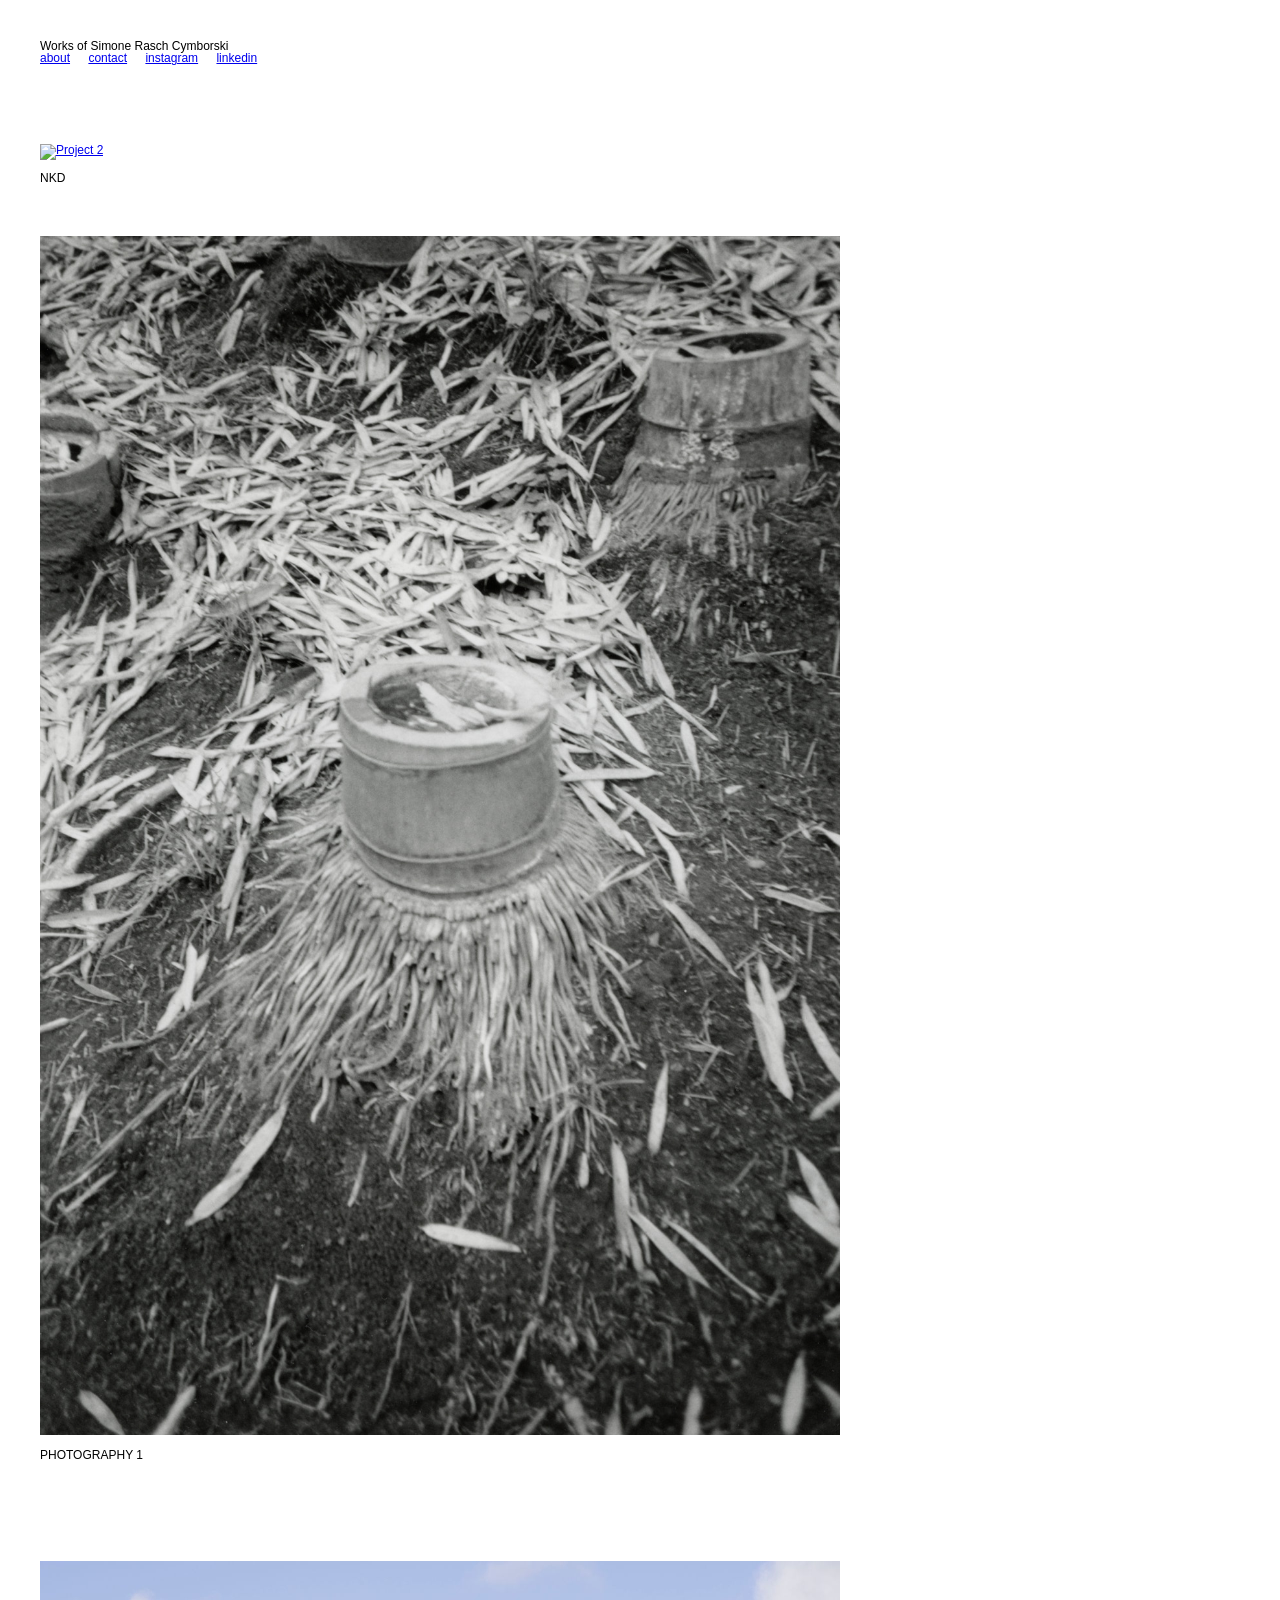
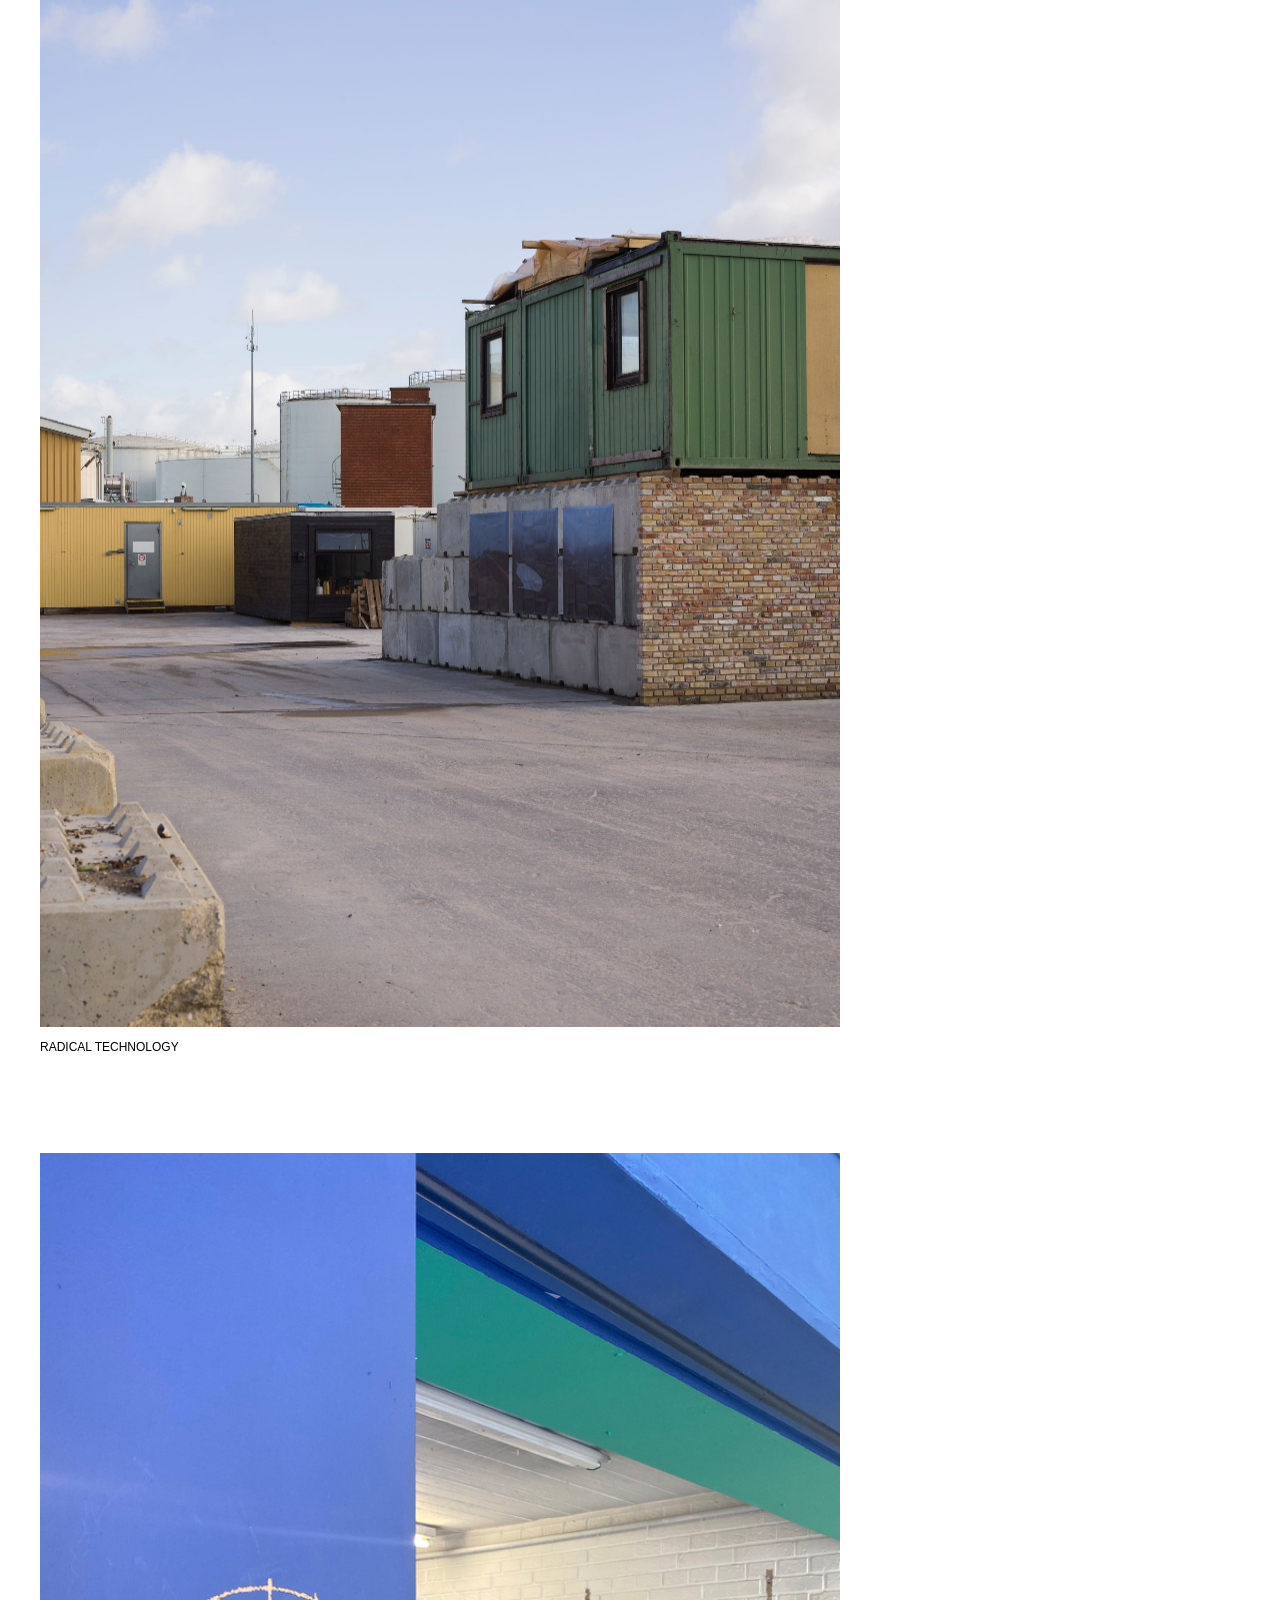
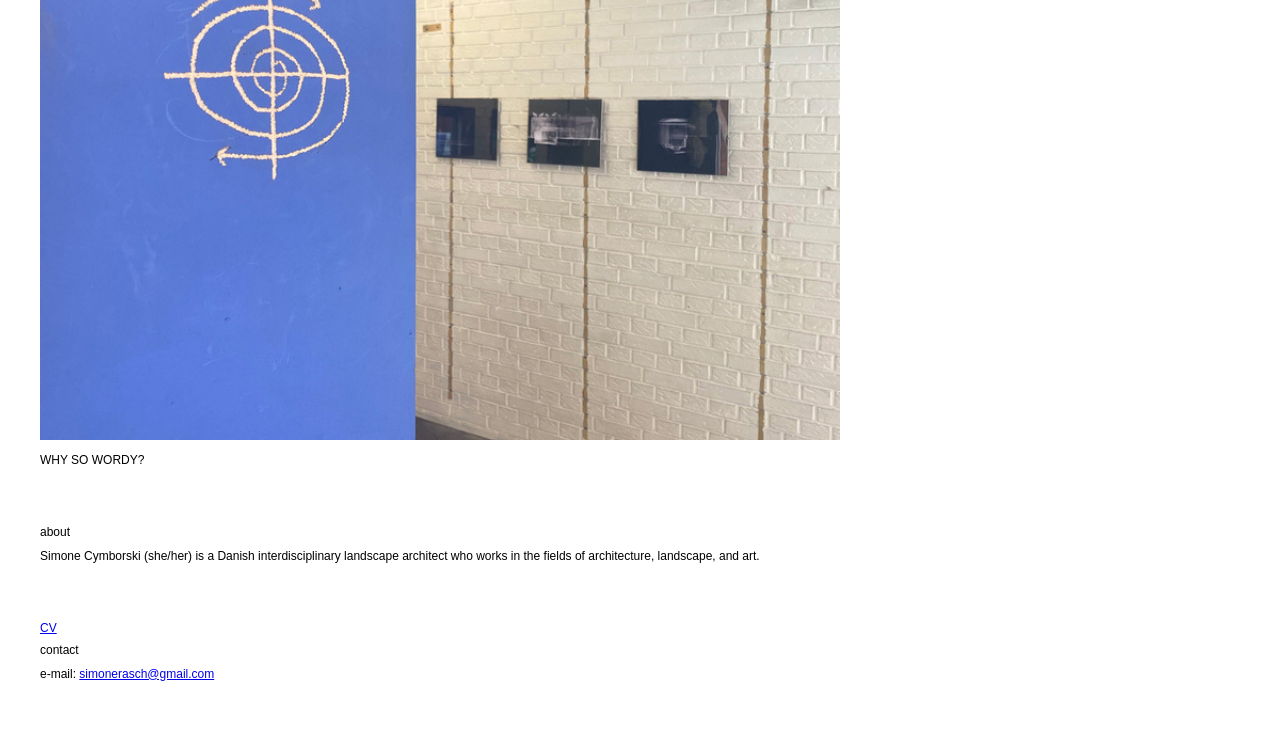
==== index.html @ ad1d5dc0 "add new files" ====
<!DOCTYPE html>
<html lang="en">
<head>
  <meta charset="UTF-8">
  <meta name="viewport" content="width=device-width, initial-scale=1.0">
  <title>Simone Rasch Cymborski</title>
  <link rel="stylesheet" href="styles.css">
</head>
<body>

  <div class="top-links">
    Works of Simone Rasch Cymborski &nbsp;&nbsp;
    <br>
    <a href="#about">about</a>
    <a href="#contact">contact</a>
    <a href="https://www.instagram.com/s50691492/" target="_blank">instagram</a>
    <a href="https://www.linkedin.com/in/simone-cymborski/" target="_blank">linkedin</a>
  </div>

    <div class="project">
    <a href="project2.html">
    <img src="Fotos/DSC03186 copy3.jpg" alt="Project 2">
    </a>
    <p>NKD</p>
      <div class="project">
    <a href="project3.html">
    <img src="Fotos/nkd hjemmeside/a_Scan_0825_023 copy.jpg" alt="Project 3">
    </a>
    <p>PHOTOGRAPHY 1</p>
  </div>
  <div class="project">
    <a href="project1.html">
      <img src="image1.jpg" alt="Project 1">
    </a>
    <p>RADICAL TECHNOLOGY</p>
  </div>
    <div class="project">
    <a href="whysowordy.html">
      <img src="Fotos/why so wordy/01.jpeg" alt="Project 1">
    </a>
    <p>WHY SO WORDY?</p>
  </div>

  <div id="about" class="project">
    <h2 style="font-size: 12px; font-weight: normal; margin-bottom: 10px;">about</h2>
    <p>Simone Cymborski (she/her) is a Danish interdisciplinary landscape architect who works in the fields of architecture, landscape, and art.</p>
  </div>

  <a href="cv.html">CV</a>


  <div id="contact" class="project">
    <h2 style="font-size: 12px; font-weight: normal; margin-bottom: 10px;">contact</h2>
    <p>e-mail: <a href="mailto:simonerasch@gmail.com">simonerasch@gmail.com</a></p>
  </div>

</body>
</html>
---- styles.css ----
@font-face {
  font-family: 'MyFont';
  src: url('ABCROM-Light-Trial') format('truetype');
}

body {
  font-family: 'MyFont', sans-serif;
}
* {
  font-size: 12px;
}

body {
  font-family: 'Arial', sans-serif;
  margin: 40px;
  max-width: 800px;
  line-height: 1;
}

.top-links {
  font-size: 12px; /* matched to body default */
  margin-bottom: 40px;
}

.top-links a {
  margin-right: 15px;
}

img {
  width: 100%;
  margin-top: 40px;
}

.project {
  margin-bottom: 60px;
}

/* add to styles.css */
.project h2 {
  font-size: 12px;
  font-weight: normal;
  margin-bottom: 10px;
}
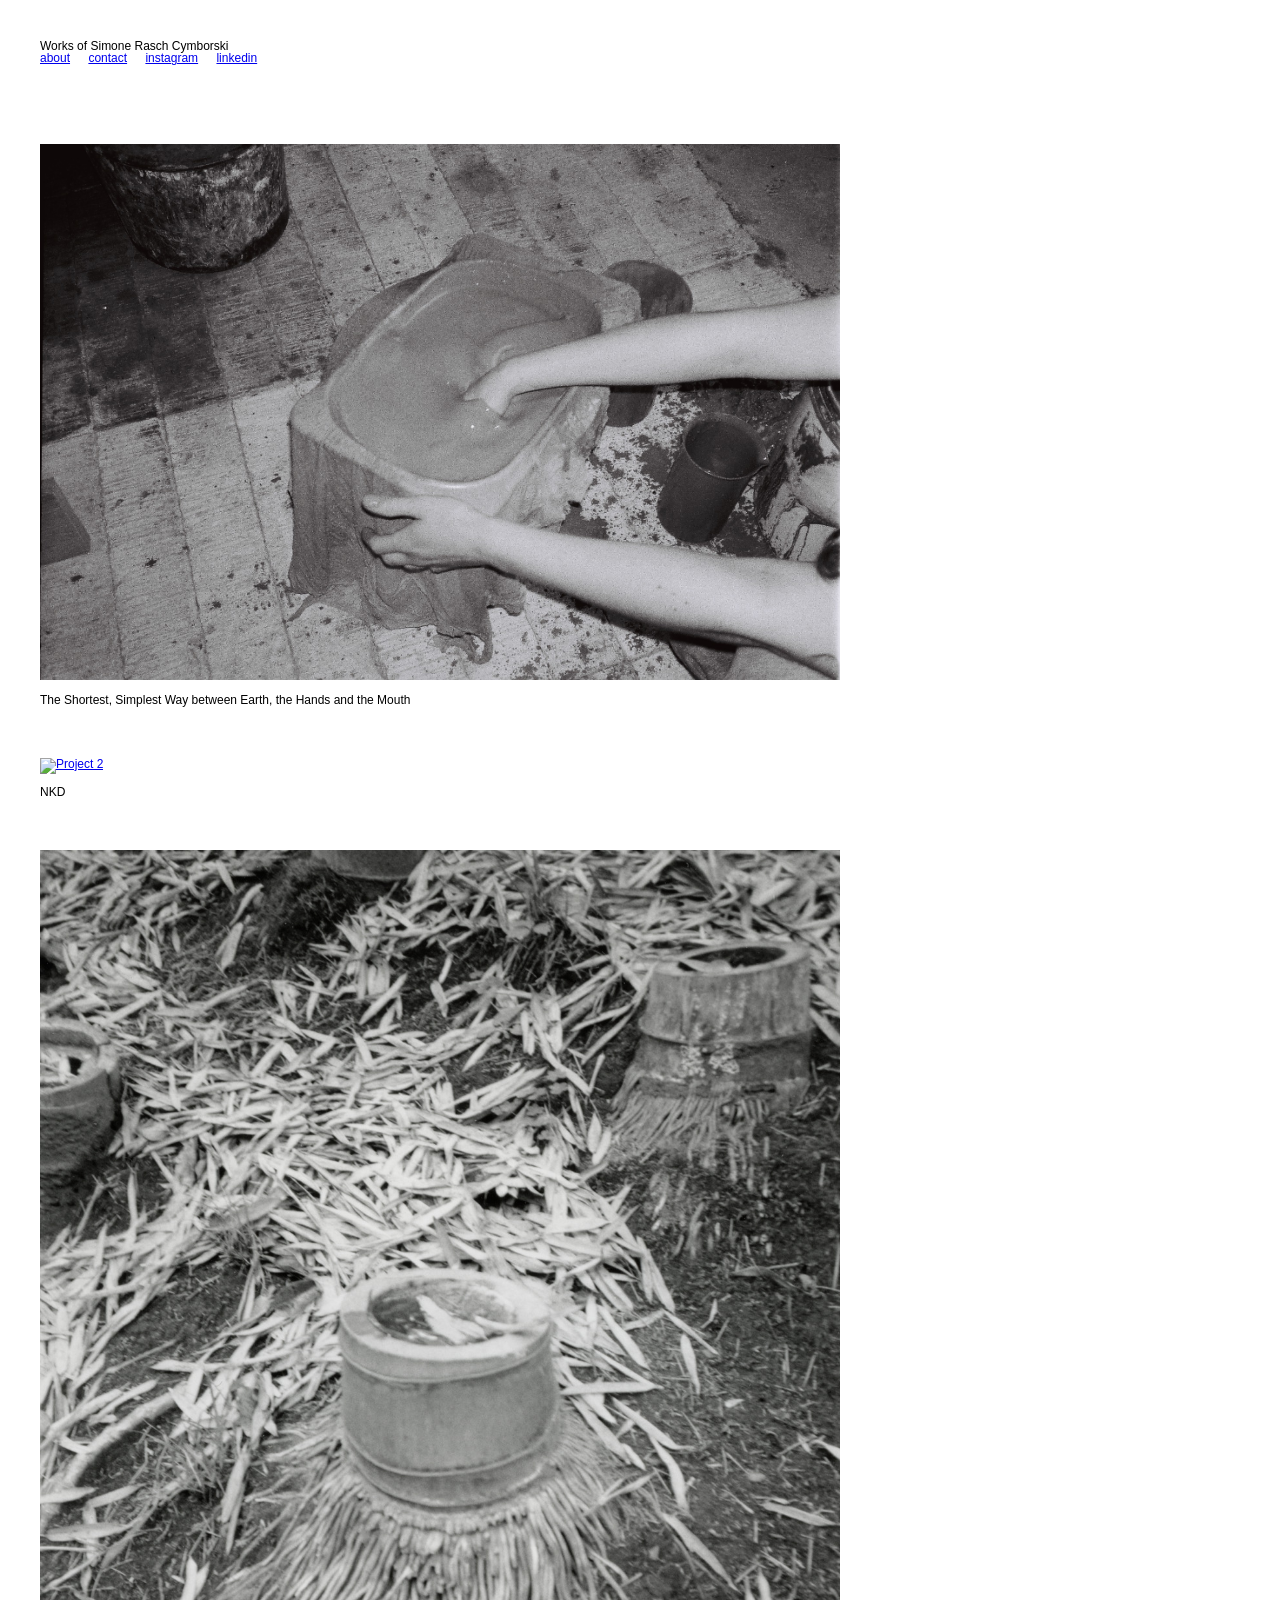
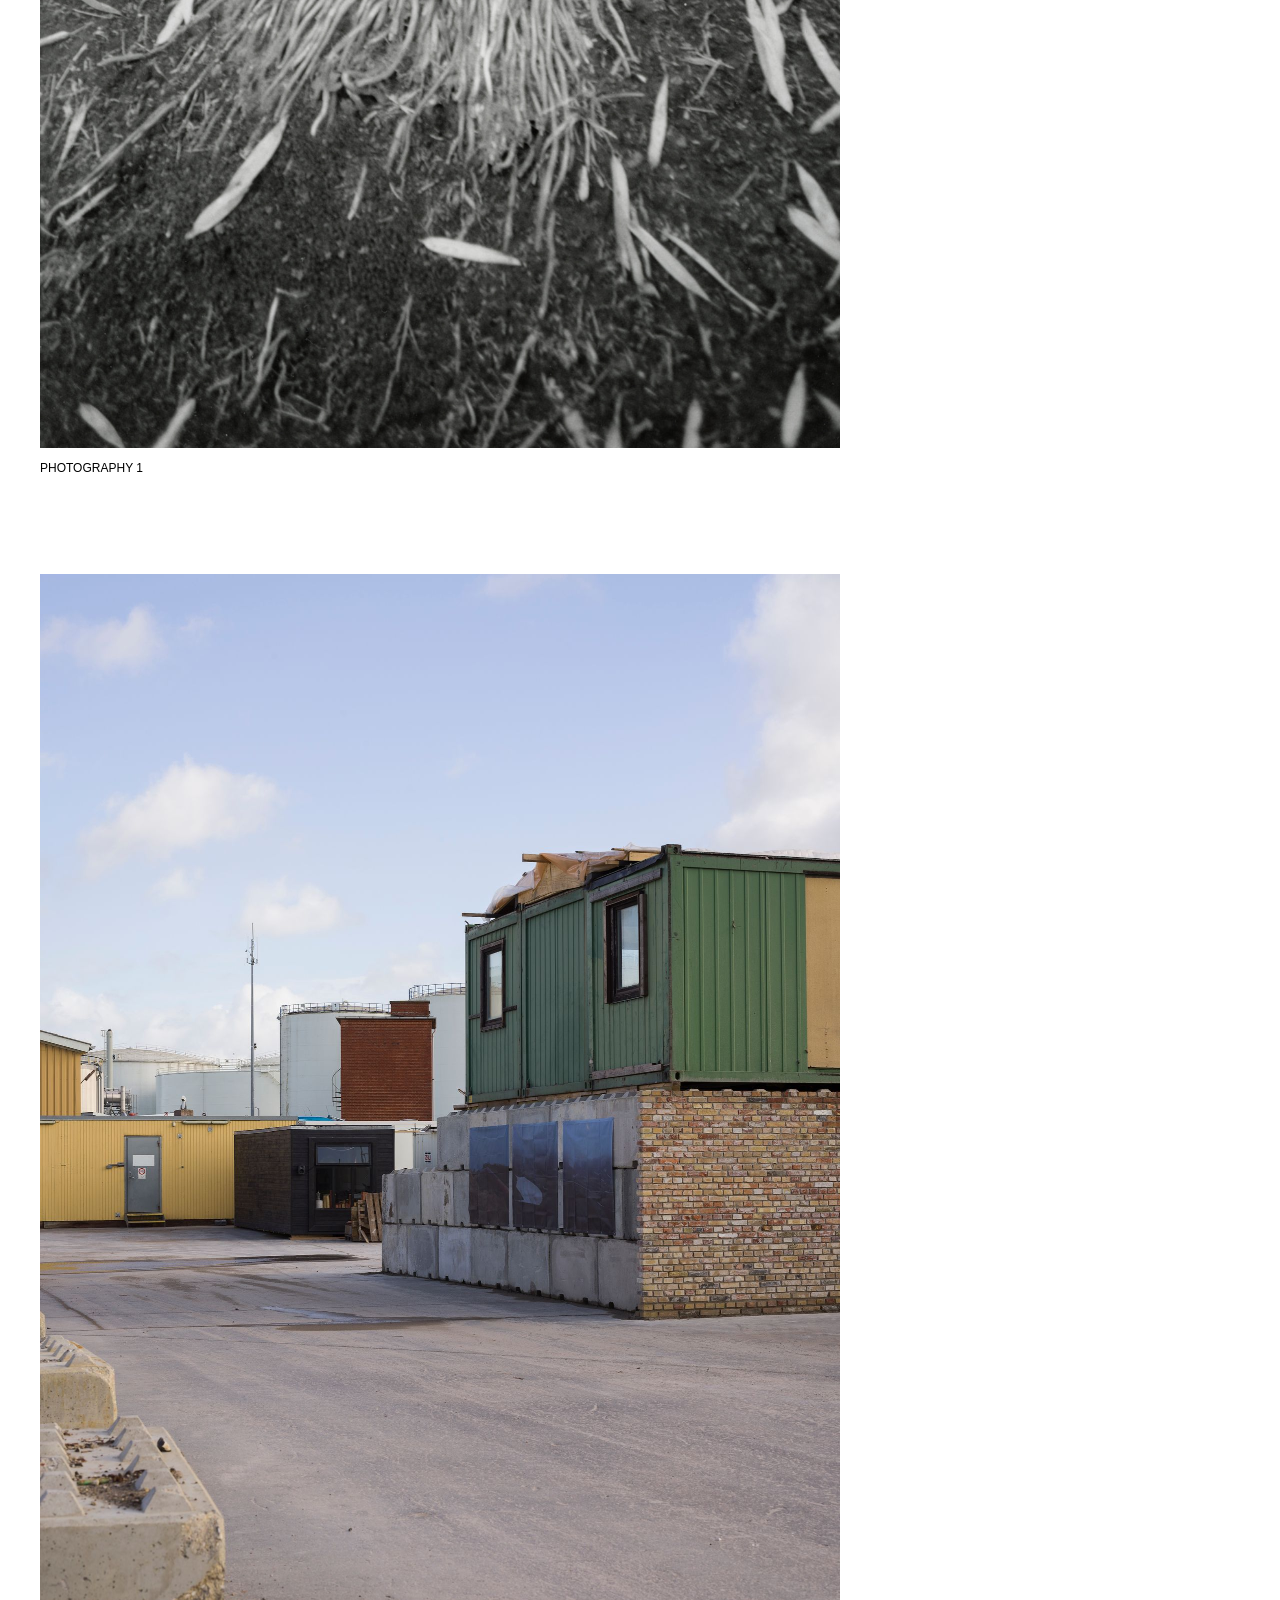
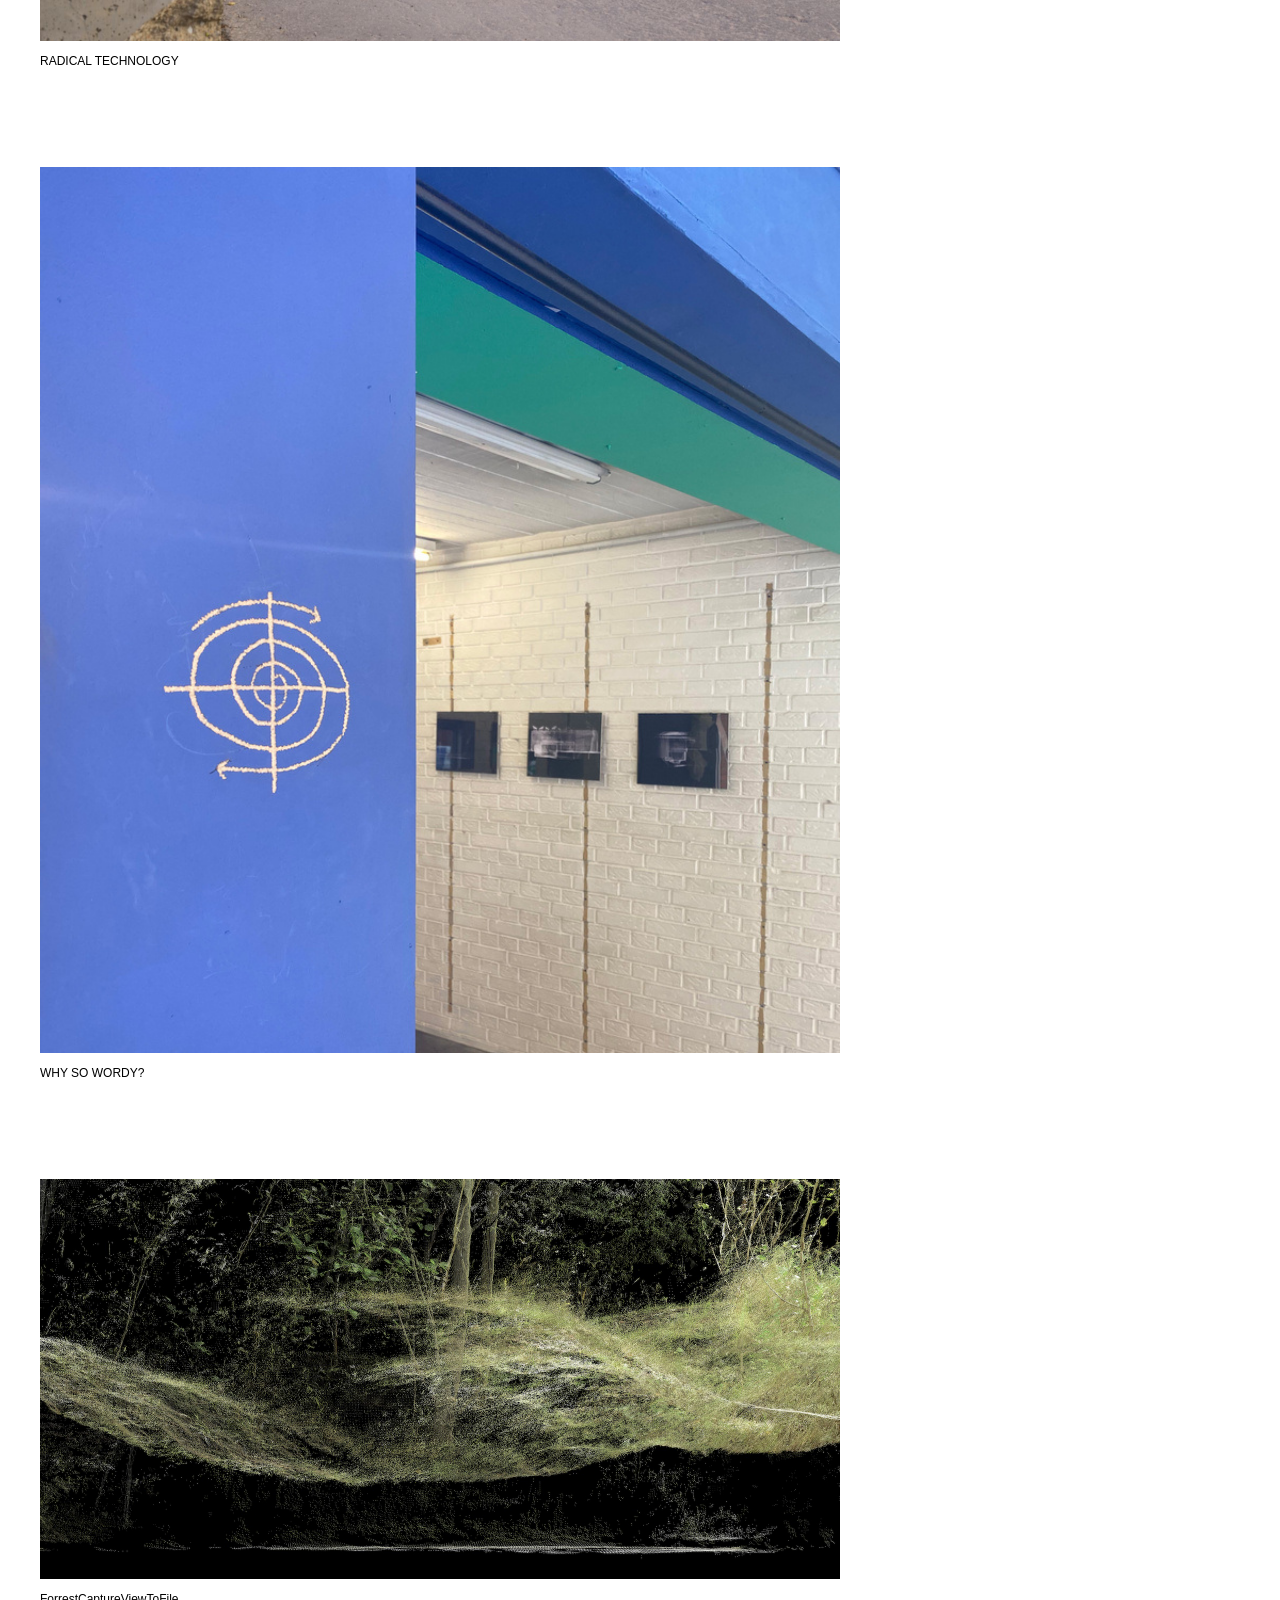
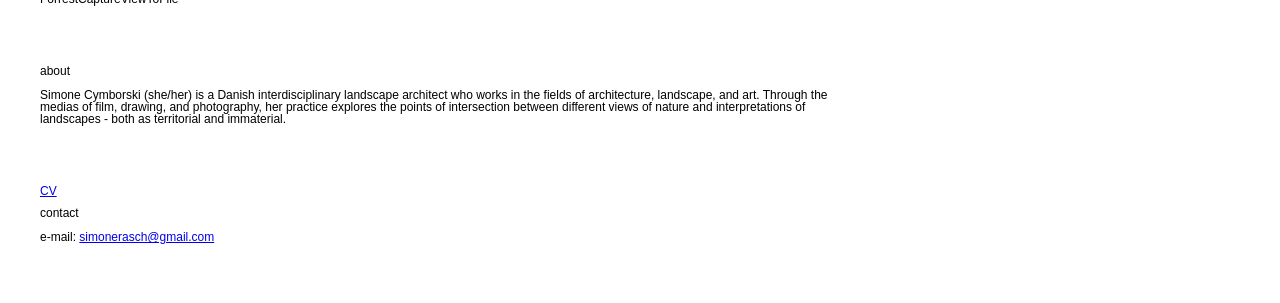
==== commit 92385aeb: "add new page and photos" ====
--- a/index.html
+++ b/index.html
@@ -18,10 +18,17 @@
   </div>
 
     <div class="project">
+    <a href="Forårskole4.html">
+    <img src="Fotos/foraarskole4/F1000028.JPG" alt="Project 2">
+    </a>
+    <p>The Shortest, Simplest Way between Earth, the Hands and the Mouth</p>
+
+    <div class="project">
     <a href="project2.html">
     <img src="Fotos/DSC03186 copy3.jpg" alt="Project 2">
     </a>
     <p>NKD</p>
+
       <div class="project">
     <a href="project3.html">
     <img src="Fotos/nkd hjemmeside/a_Scan_0825_023 copy.jpg" alt="Project 3">
@@ -41,9 +48,17 @@
     <p>WHY SO WORDY?</p>
   </div>
 
+    <div class="project">
+    <a href="Forrest Capture View To File.html">
+      <img src="Fotos/CaptureToFile/skovbund_3_130_65.jpg" alt="Project 1">
+    </a>
+    <p>ForrestCaptureViewToFile</p>
+  </div>
+
   <div id="about" class="project">
     <h2 style="font-size: 12px; font-weight: normal; margin-bottom: 10px;">about</h2>
-    <p>Simone Cymborski (she/her) is a Danish interdisciplinary landscape architect who works in the fields of architecture, landscape, and art.</p>
+    <p>Simone Cymborski (she/her) is a Danish interdisciplinary landscape architect who works in the fields of architecture, landscape, and art. 
+      Through the medias of film, drawing, and photography, her practice explores the points of intersection between different views of nature and interpretations of landscapes - both as territorial and immaterial.</p>
   </div>
 
   <a href="cv.html">CV</a>
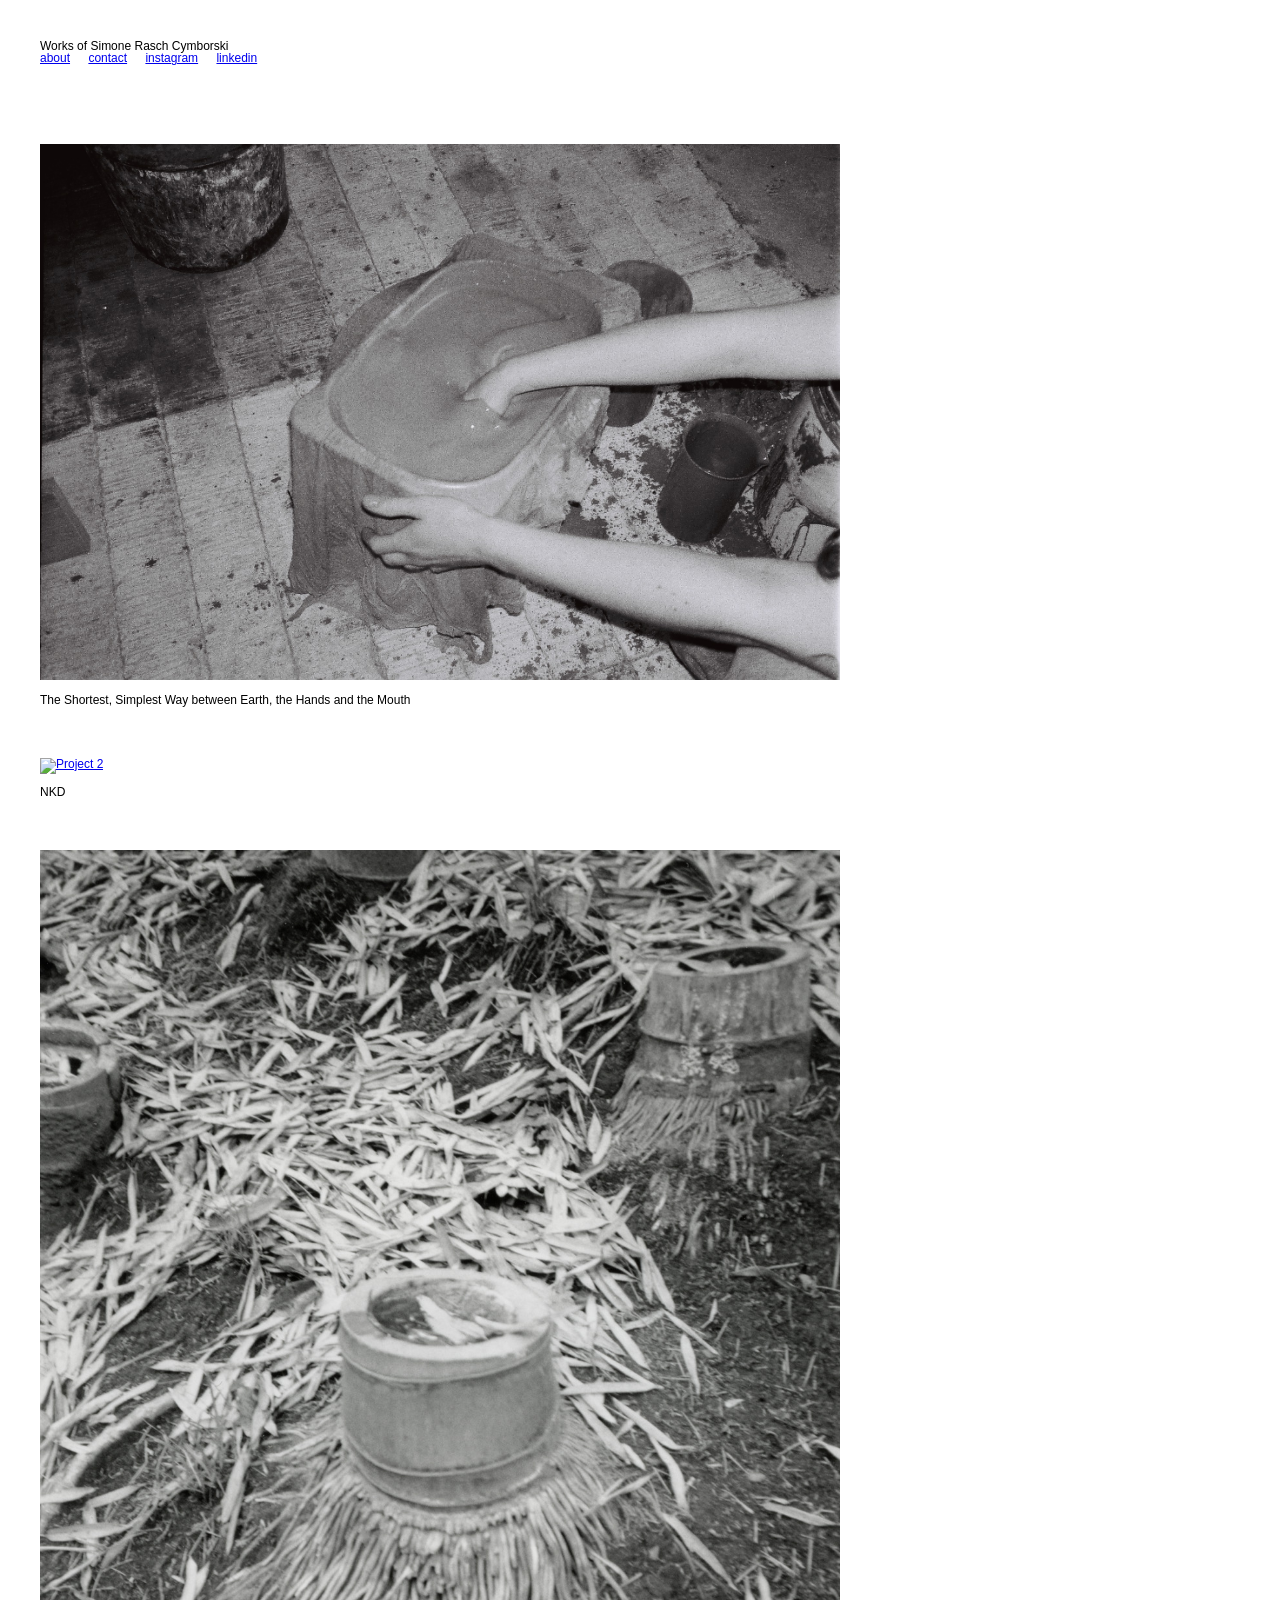
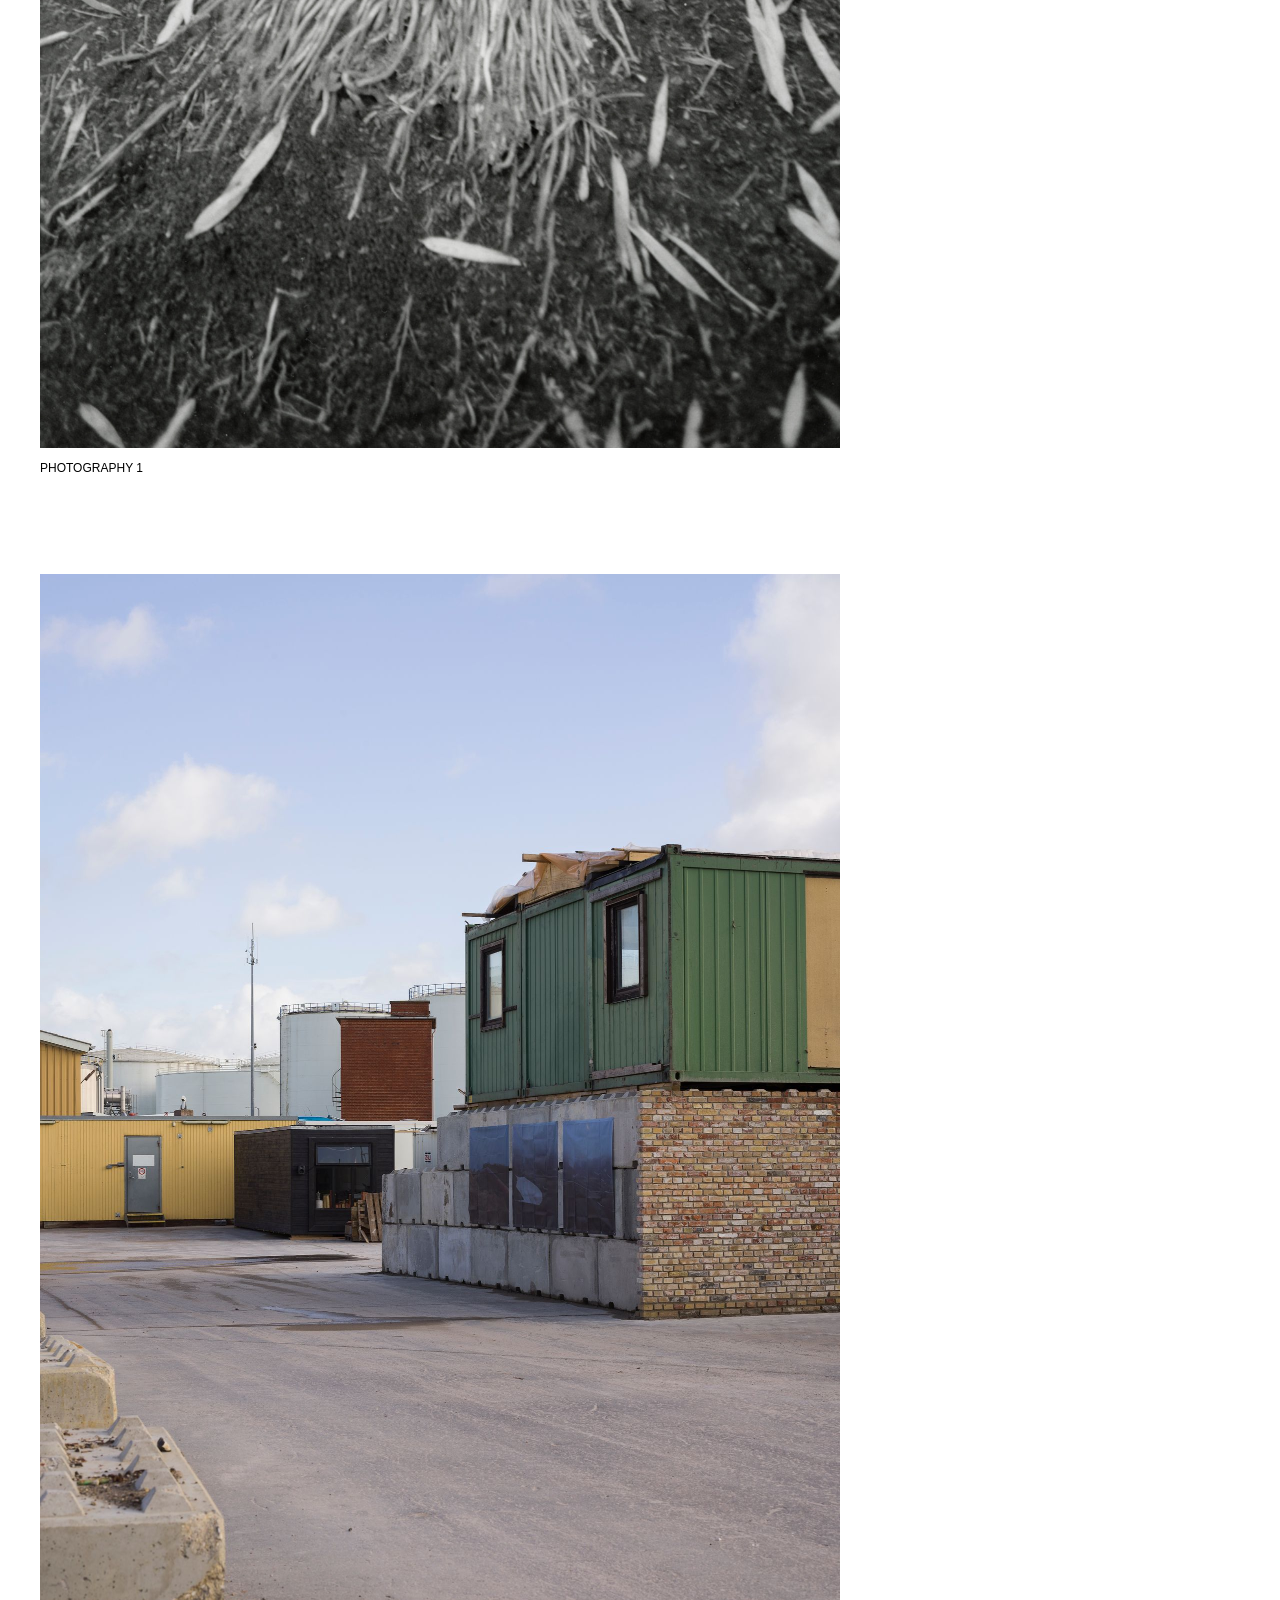
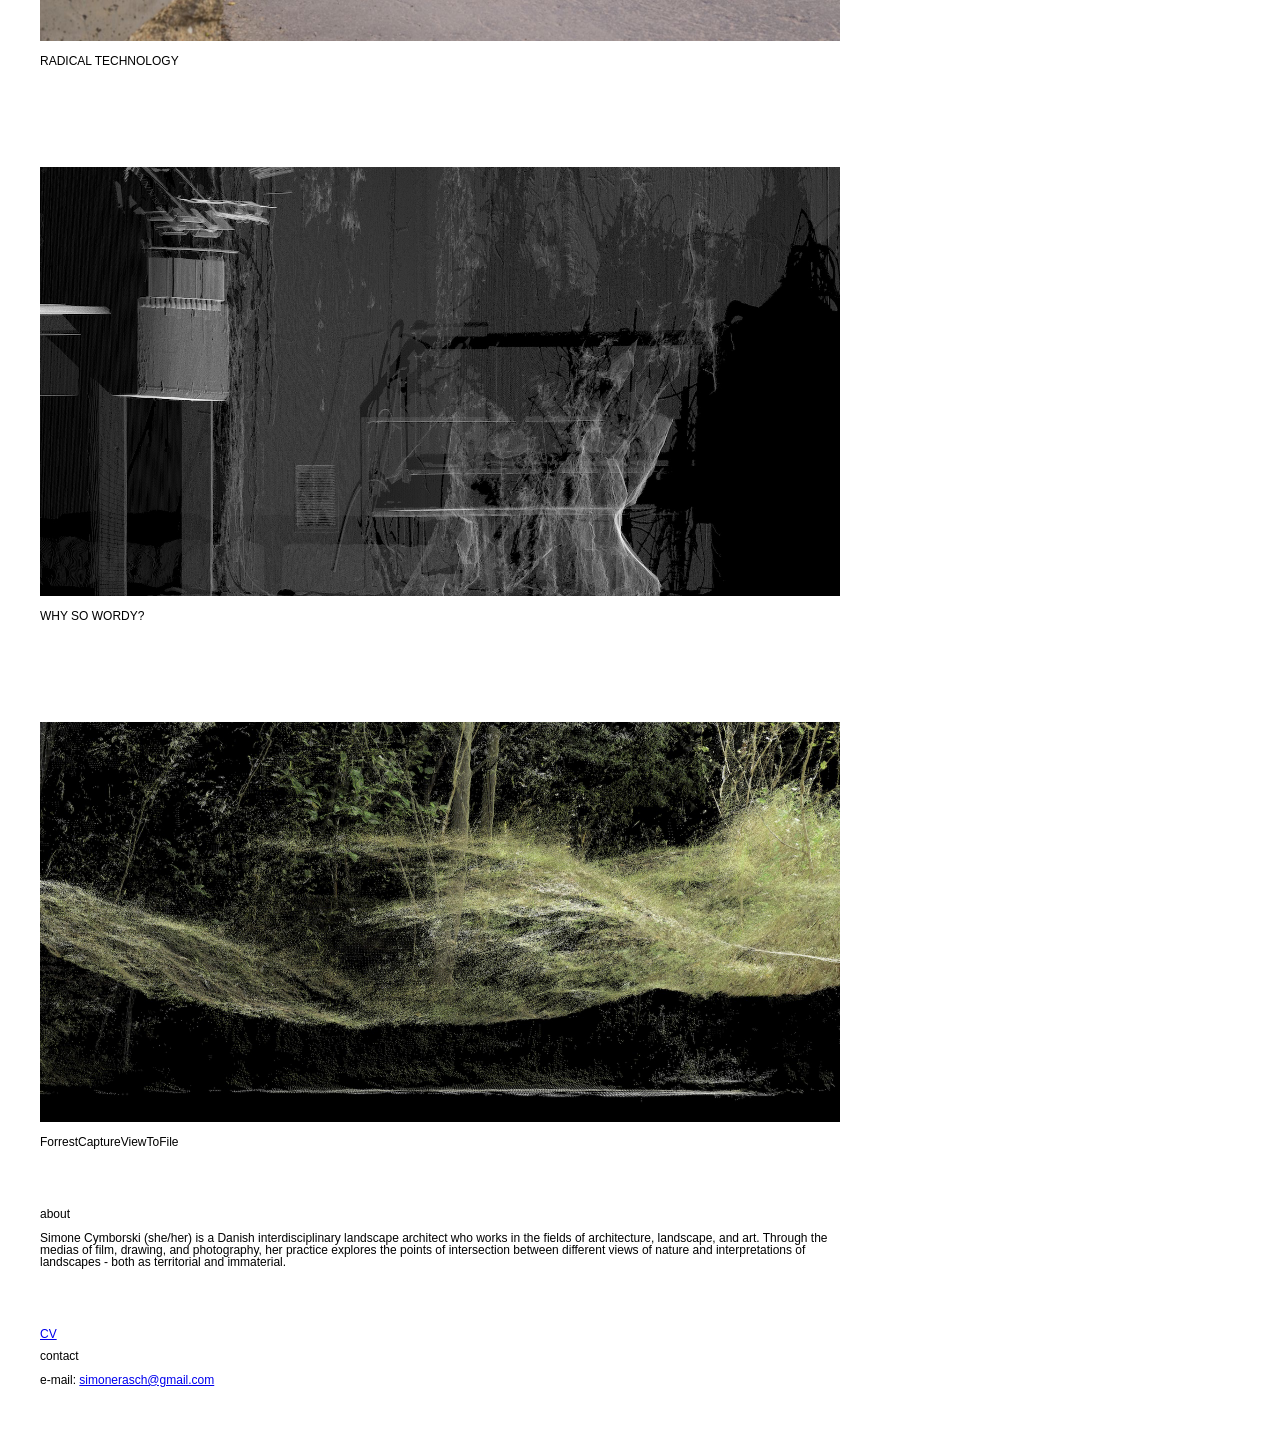
==== commit 9ed2858d: "reorder photos into folders" ====
--- a/index.html
+++ b/index.html
@@ -18,7 +18,7 @@
   </div>
 
     <div class="project">
-    <a href="Forårskole4.html">
+    <a href="Foraarskole4.html">
     <img src="Fotos/foraarskole4/F1000028.JPG" alt="Project 2">
     </a>
     <p>The Shortest, Simplest Way between Earth, the Hands and the Mouth</p>
@@ -43,7 +43,7 @@
   </div>
     <div class="project">
     <a href="whysowordy.html">
-      <img src="Fotos/why so wordy/01.jpeg" alt="Project 1">
+      <img src="Fotos/why so wordy/capture-cloud_060 copy.jpeg" alt="Project 1">
     </a>
     <p>WHY SO WORDY?</p>
   </div>
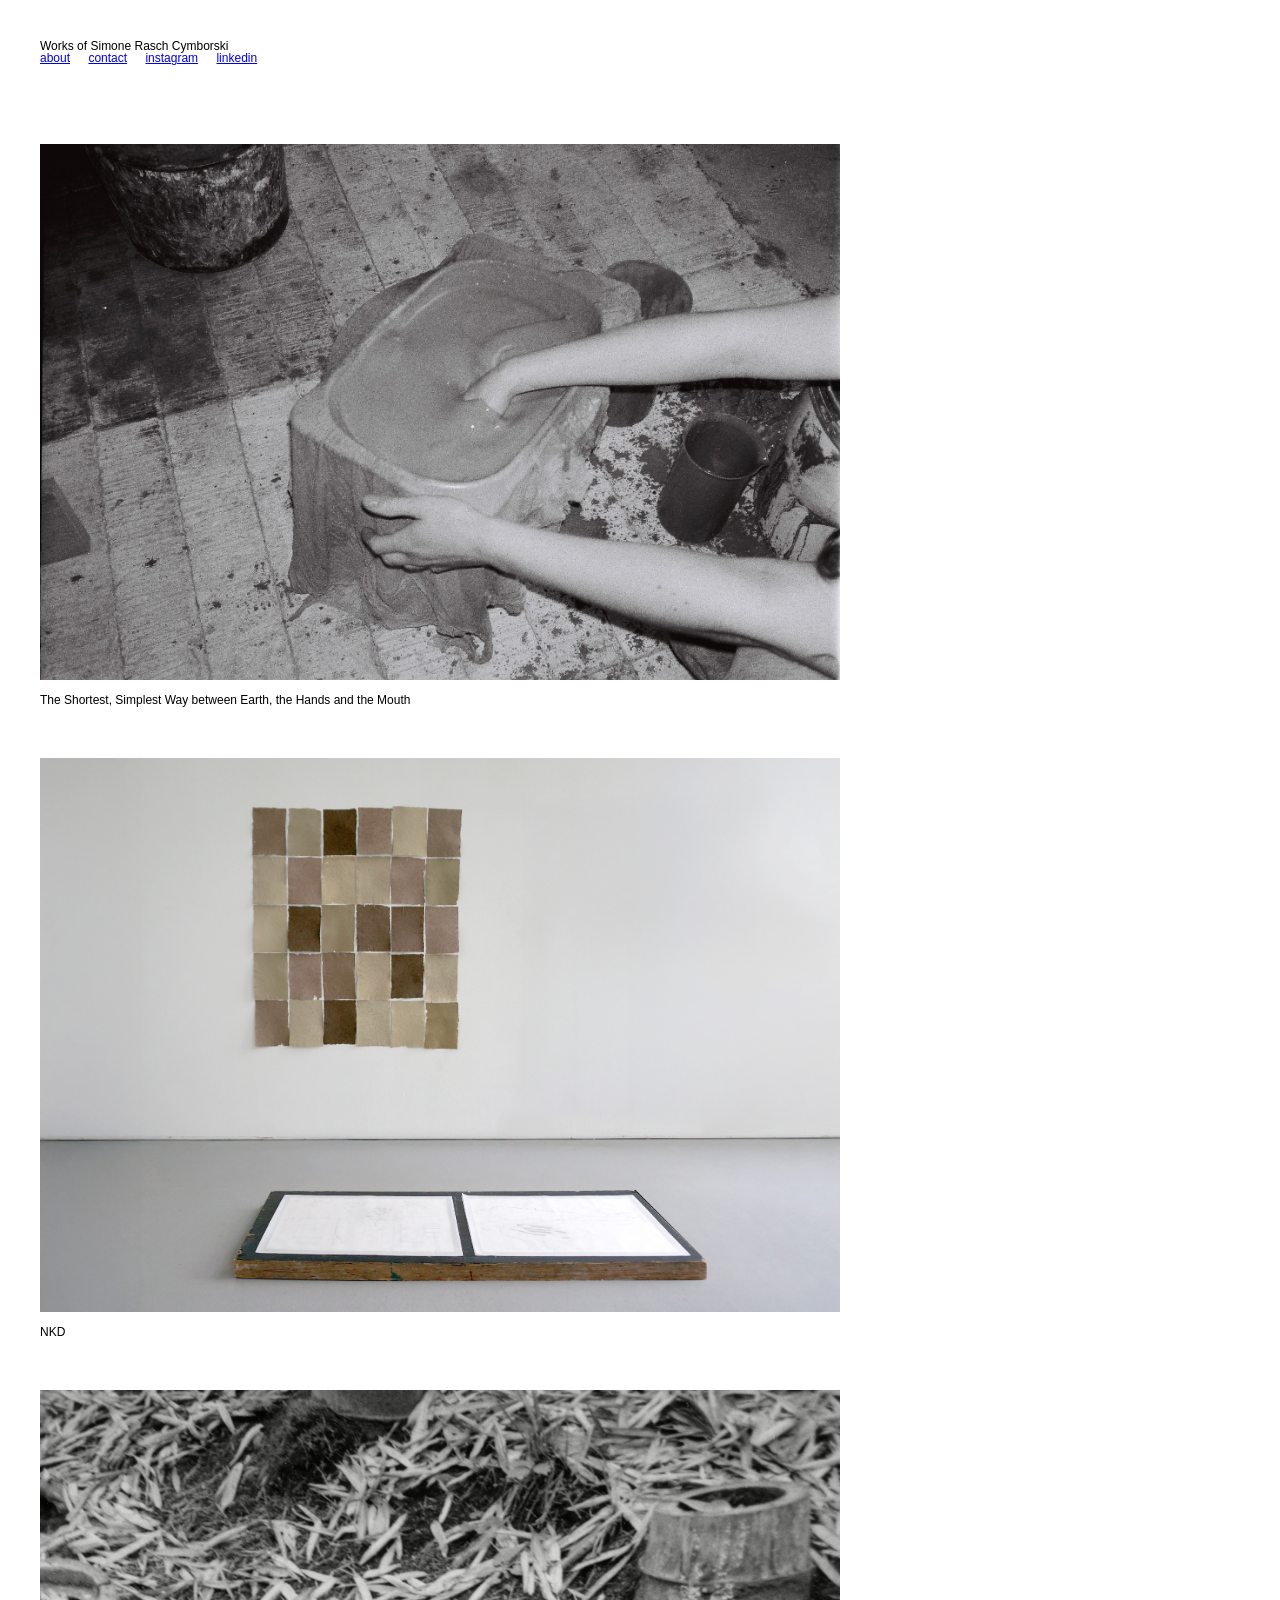
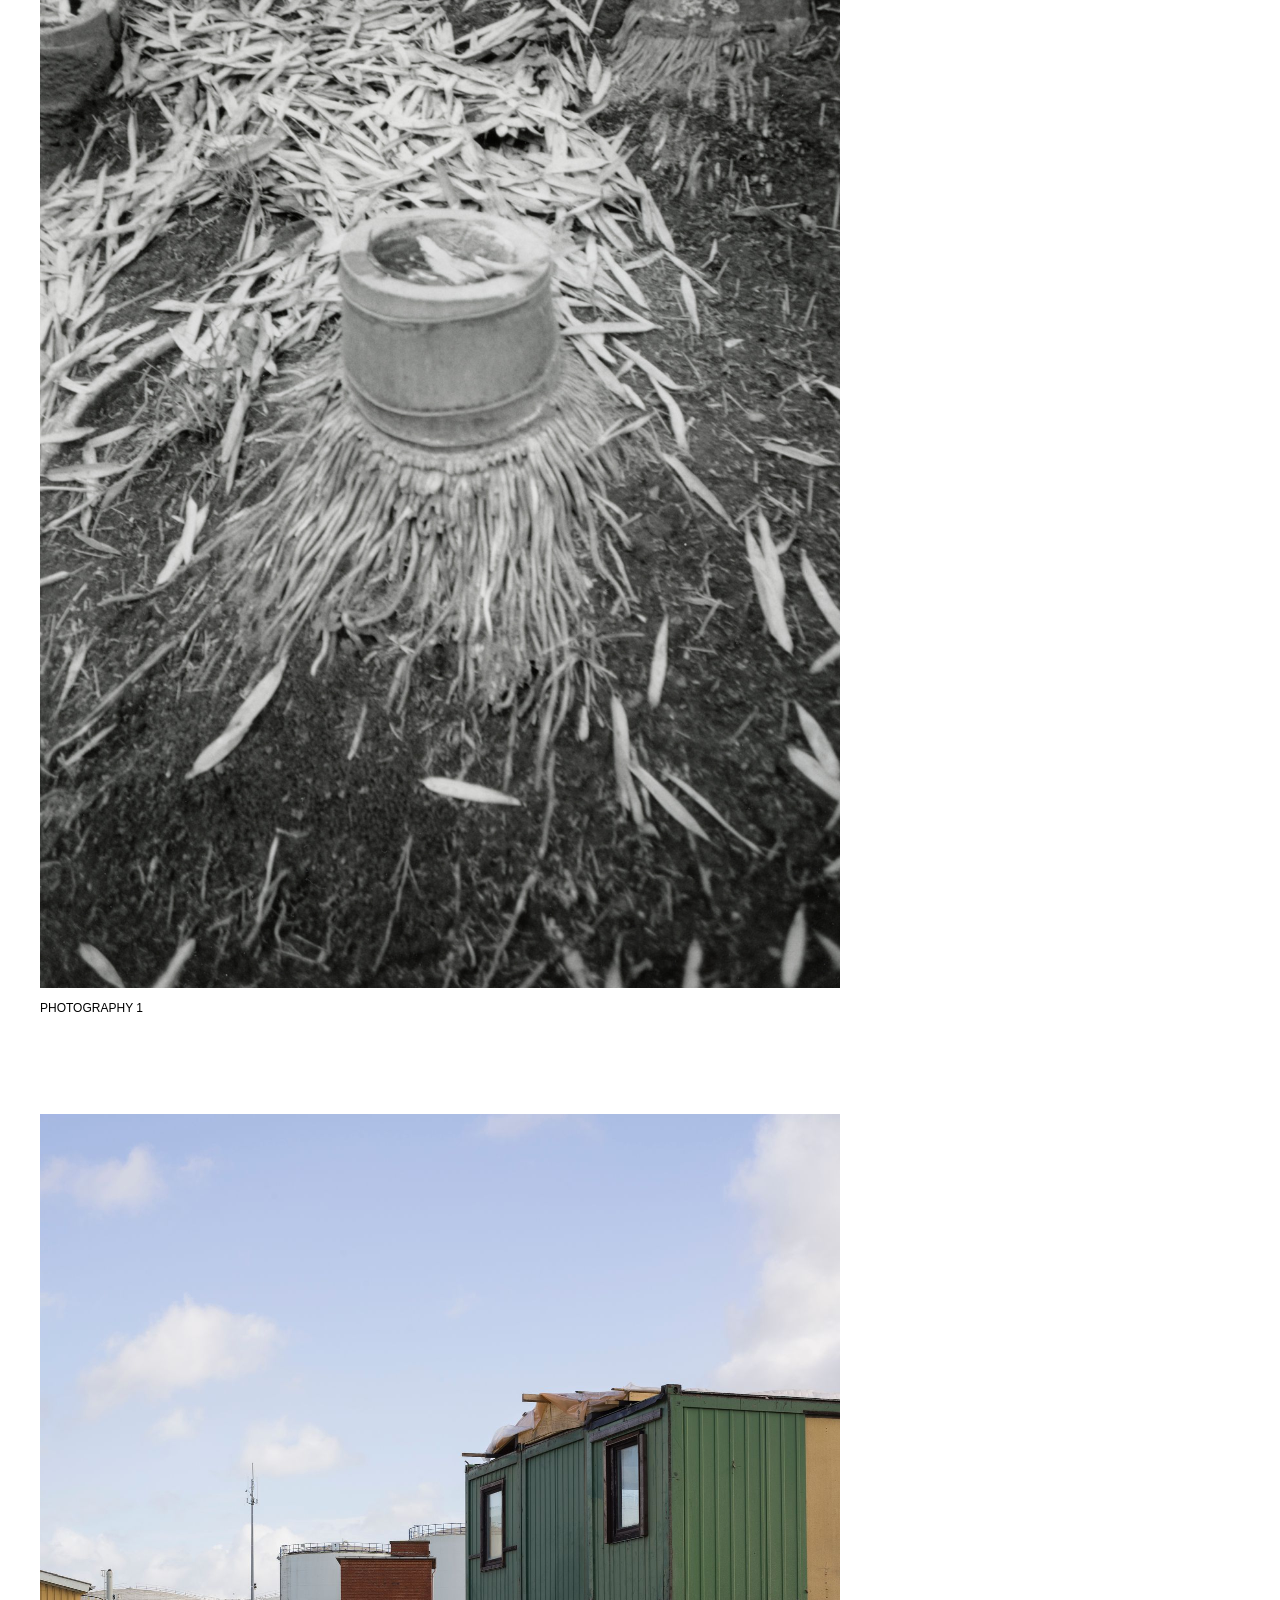
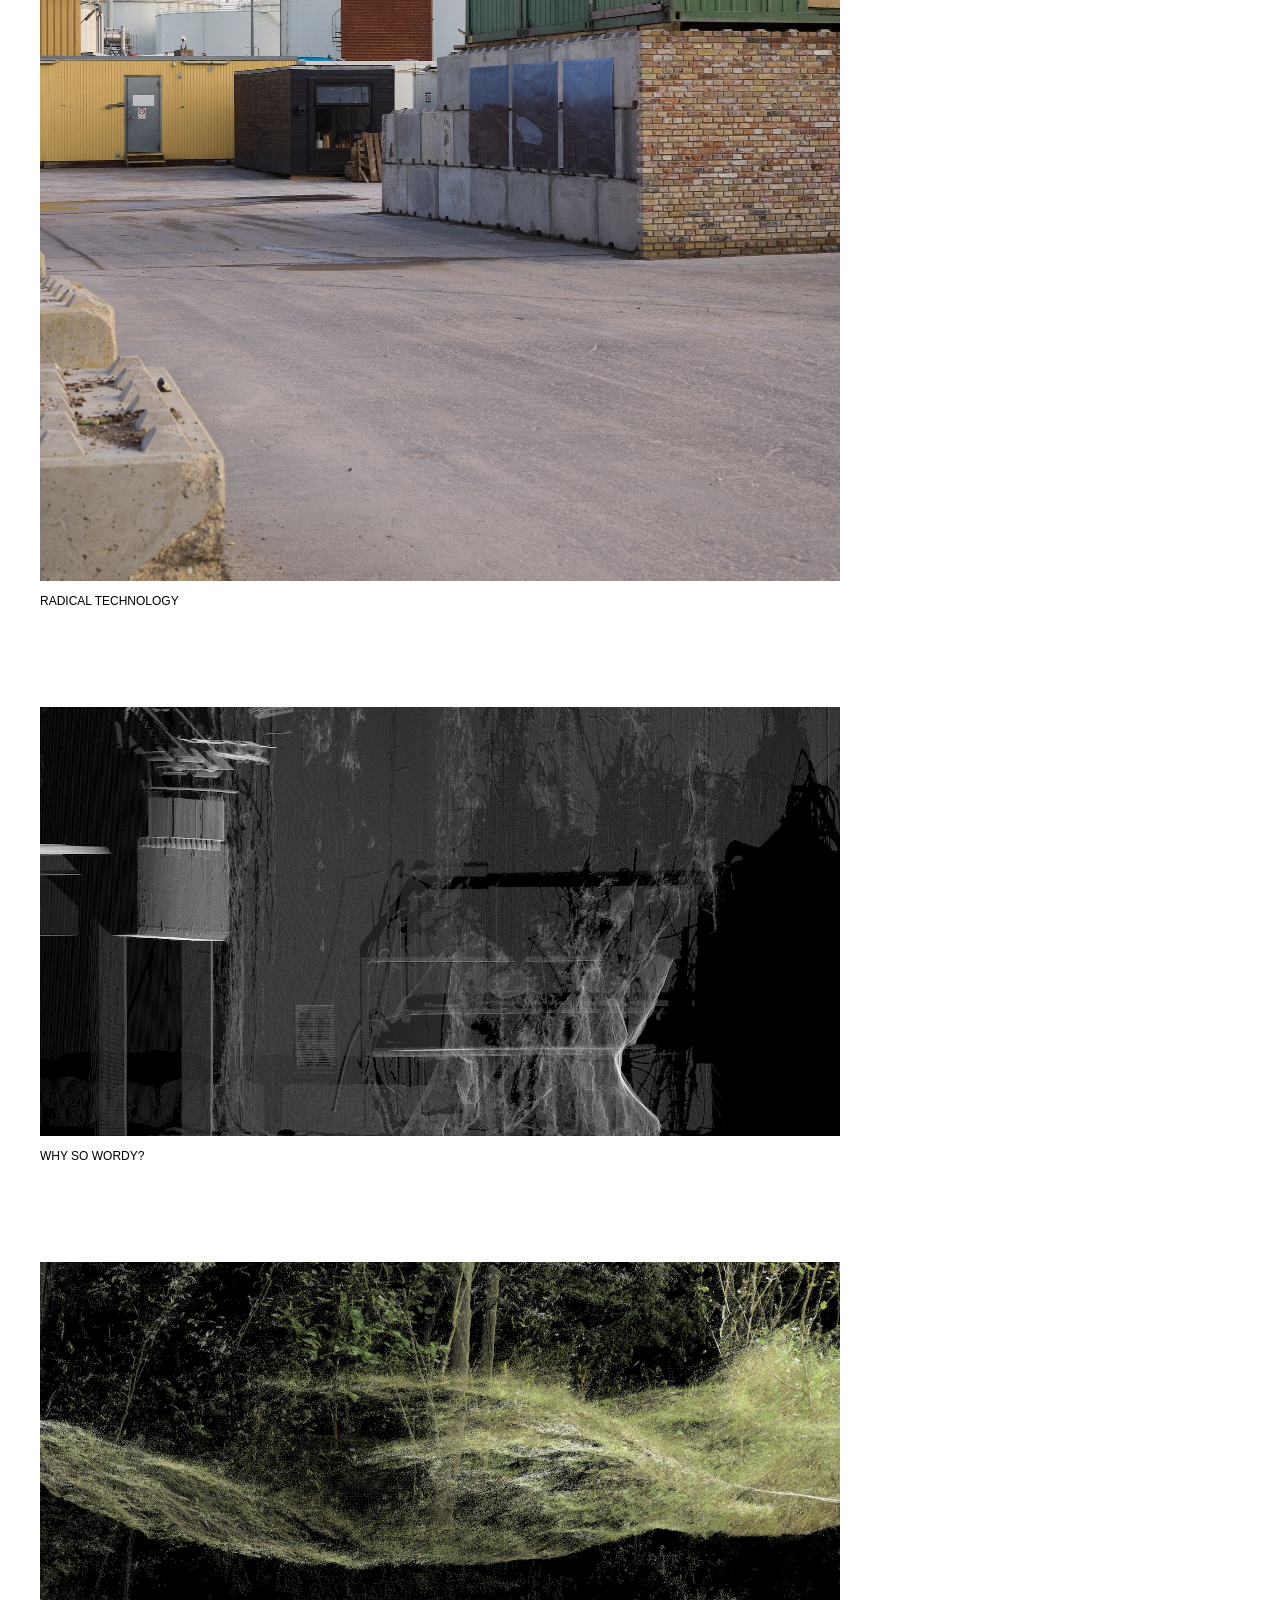
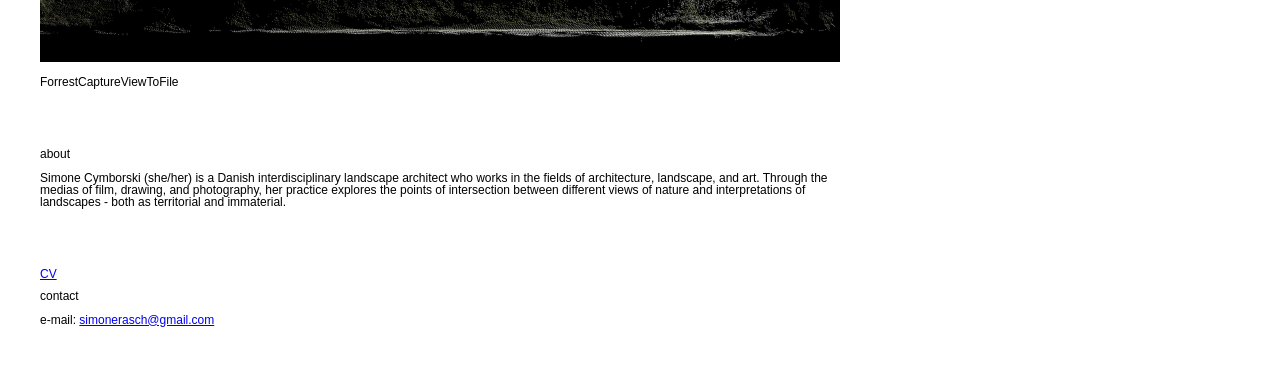
==== commit 02c5ba11: "update" ====
--- a/index.html
+++ b/index.html
@@ -25,7 +25,7 @@
 
     <div class="project">
     <a href="project2.html">
-    <img src="Fotos/DSC03186 copy3.jpg" alt="Project 2">
+    <img src="Fotos/NKD/DSC03186 copy3.jpg" alt="Project 2">
     </a>
     <p>NKD</p>
 
@@ -37,7 +37,7 @@
   </div>
   <div class="project">
     <a href="project1.html">
-      <img src="image1.jpg" alt="Project 1">
+      <img src="Fotos/radical-technology/image1.jpg" alt="Project 1">
     </a>
     <p>RADICAL TECHNOLOGY</p>
   </div>
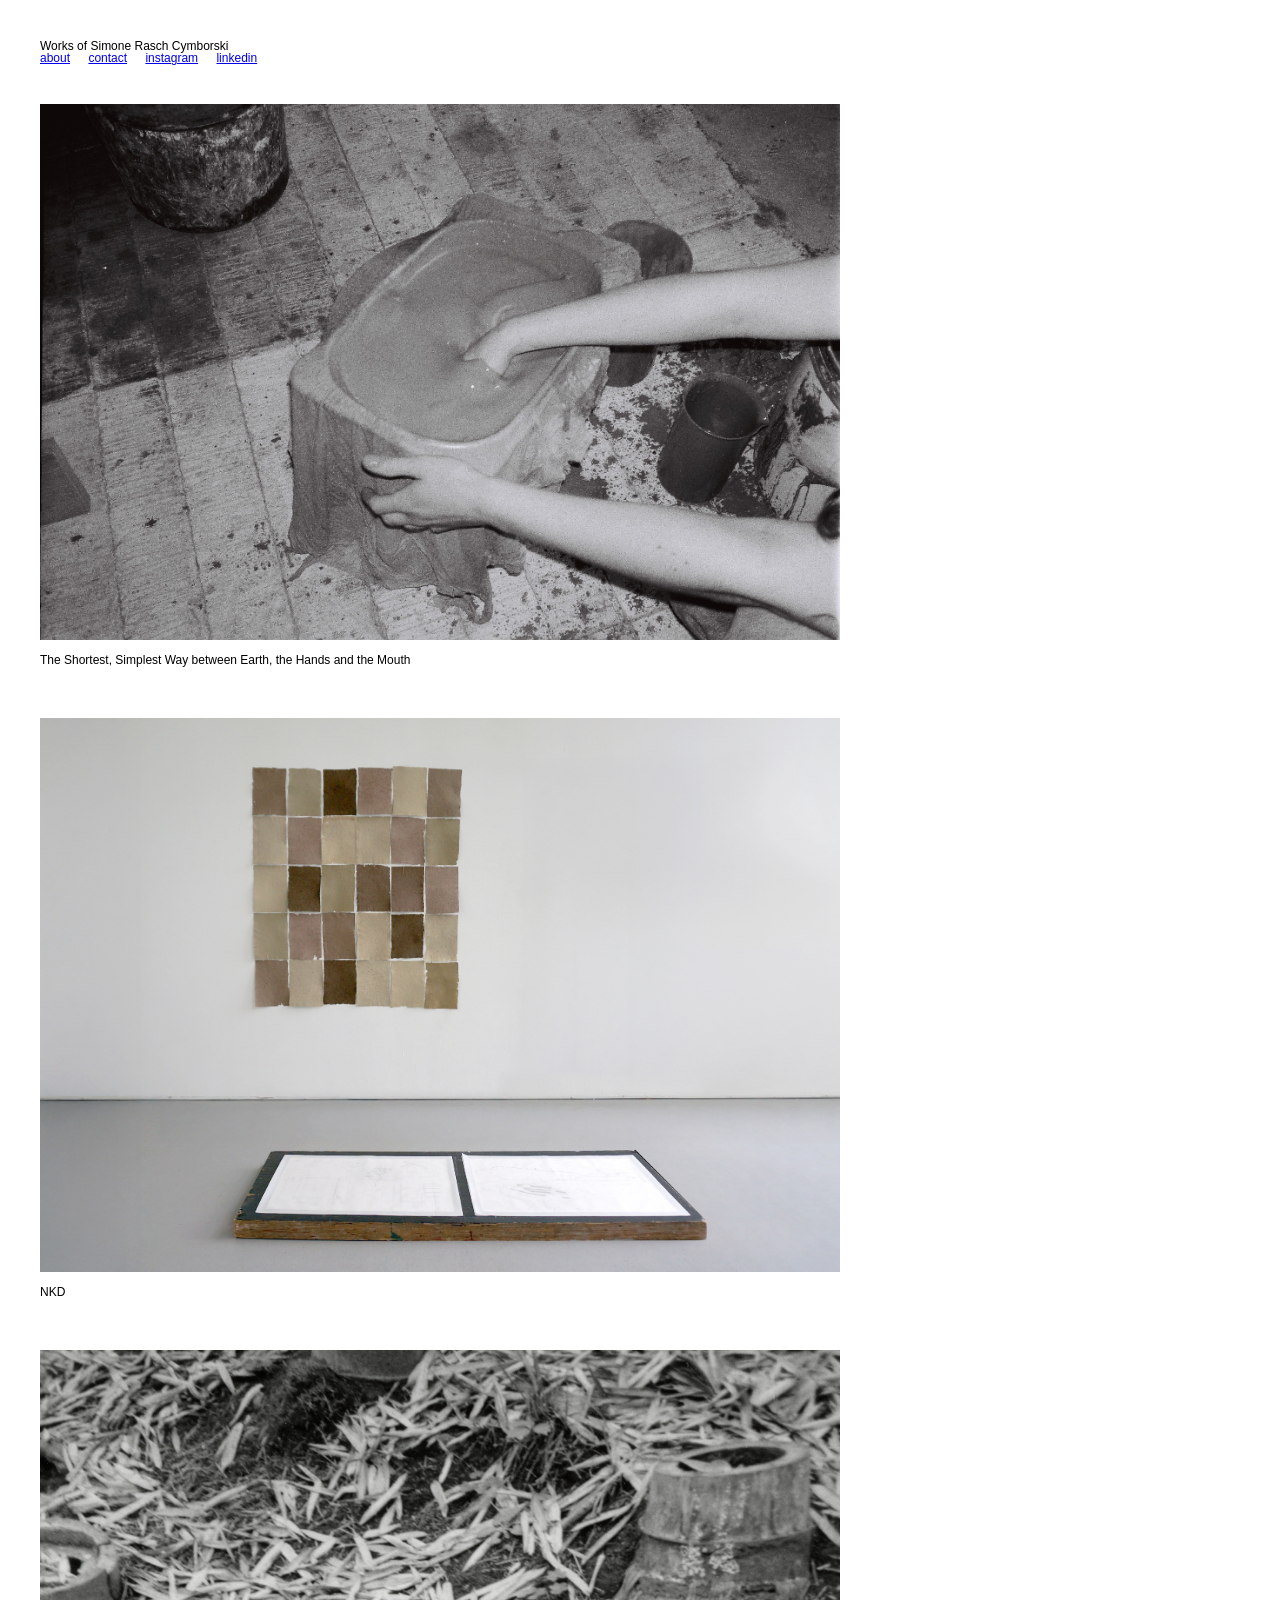
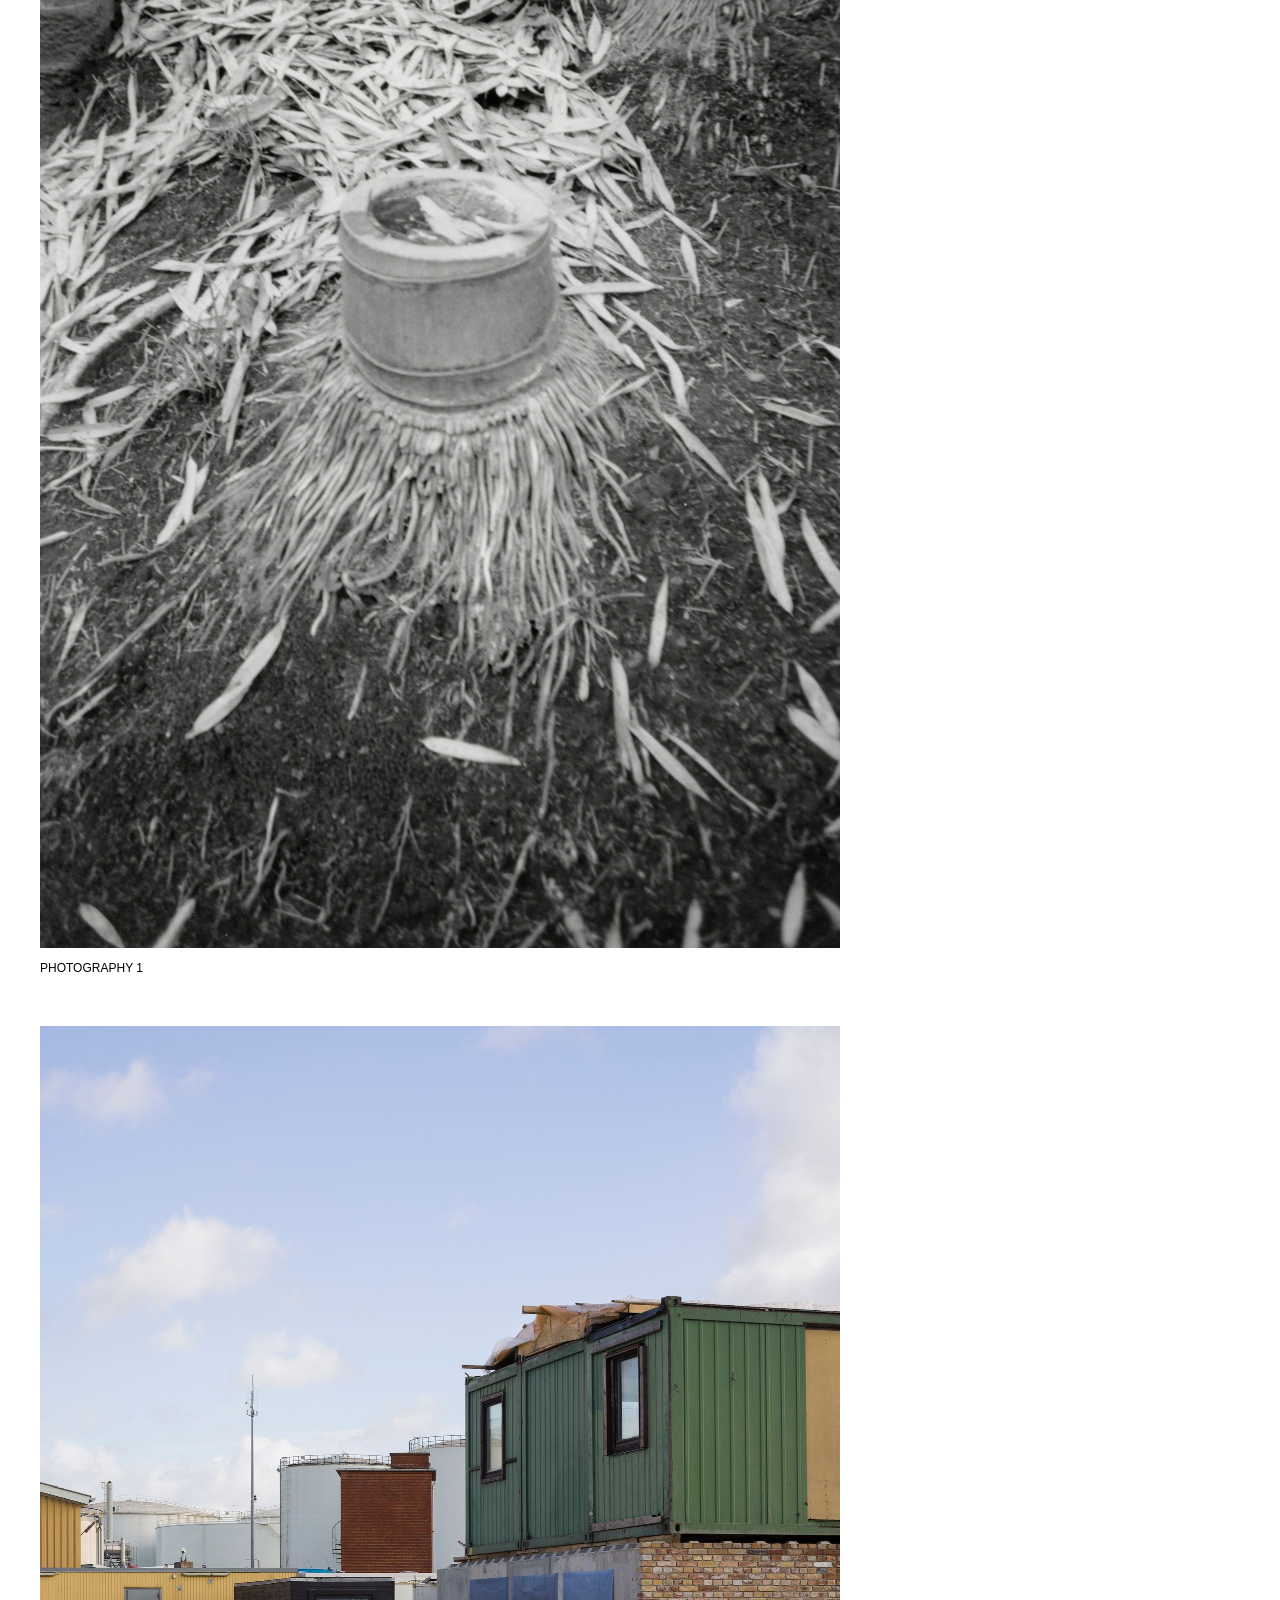
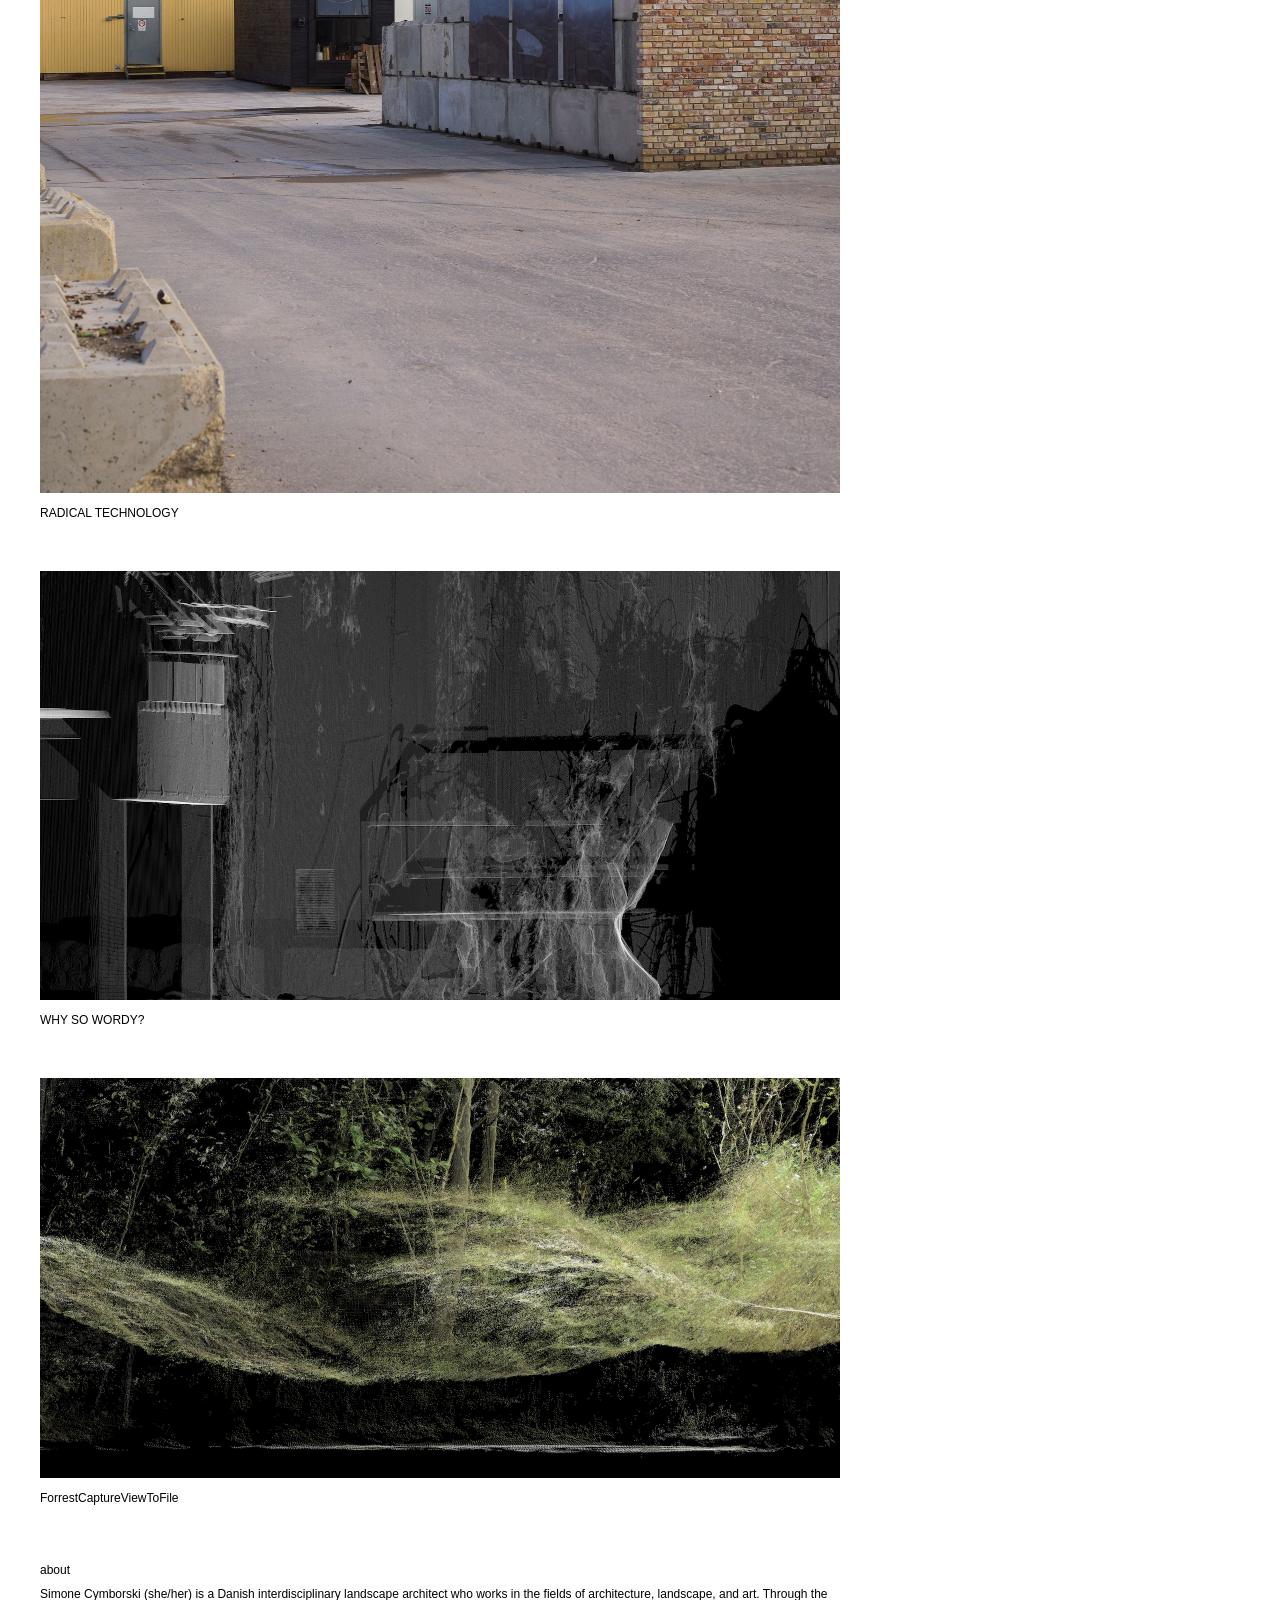
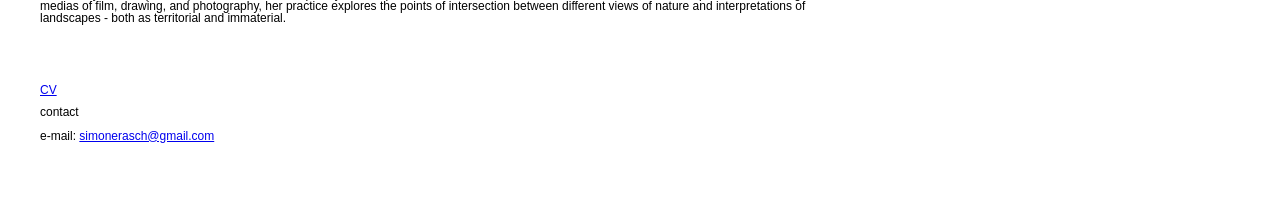
==== commit 2e928ab1: "update" ====
--- a/index.html
+++ b/index.html
@@ -15,39 +15,32 @@
     <a href="#contact">contact</a>
     <a href="https://www.instagram.com/s50691492/" target="_blank">instagram</a>
     <a href="https://www.linkedin.com/in/simone-cymborski/" target="_blank">linkedin</a>
-  </div>
-
+    
     <div class="project">
     <a href="Foraarskole4.html">
     <img src="Fotos/foraarskole4/F1000028.JPG" alt="Project 2">
     </a>
     <p>The Shortest, Simplest Way between Earth, the Hands and the Mouth</p>
-
     <div class="project">
     <a href="project2.html">
     <img src="Fotos/NKD/DSC03186 copy3.jpg" alt="Project 2">
     </a>
     <p>NKD</p>
-
       <div class="project">
     <a href="project3.html">
     <img src="Fotos/nkd hjemmeside/a_Scan_0825_023 copy.jpg" alt="Project 3">
     </a>
     <p>PHOTOGRAPHY 1</p>
-  </div>
   <div class="project">
     <a href="project1.html">
       <img src="Fotos/radical-technology/image1.jpg" alt="Project 1">
     </a>
     <p>RADICAL TECHNOLOGY</p>
-  </div>
     <div class="project">
     <a href="whysowordy.html">
       <img src="Fotos/why so wordy/capture-cloud_060 copy.jpeg" alt="Project 1">
     </a>
     <p>WHY SO WORDY?</p>
-  </div>
-
     <div class="project">
     <a href="Forrest Capture View To File.html">
       <img src="Fotos/CaptureToFile/skovbund_3_130_65.jpg" alt="Project 1">
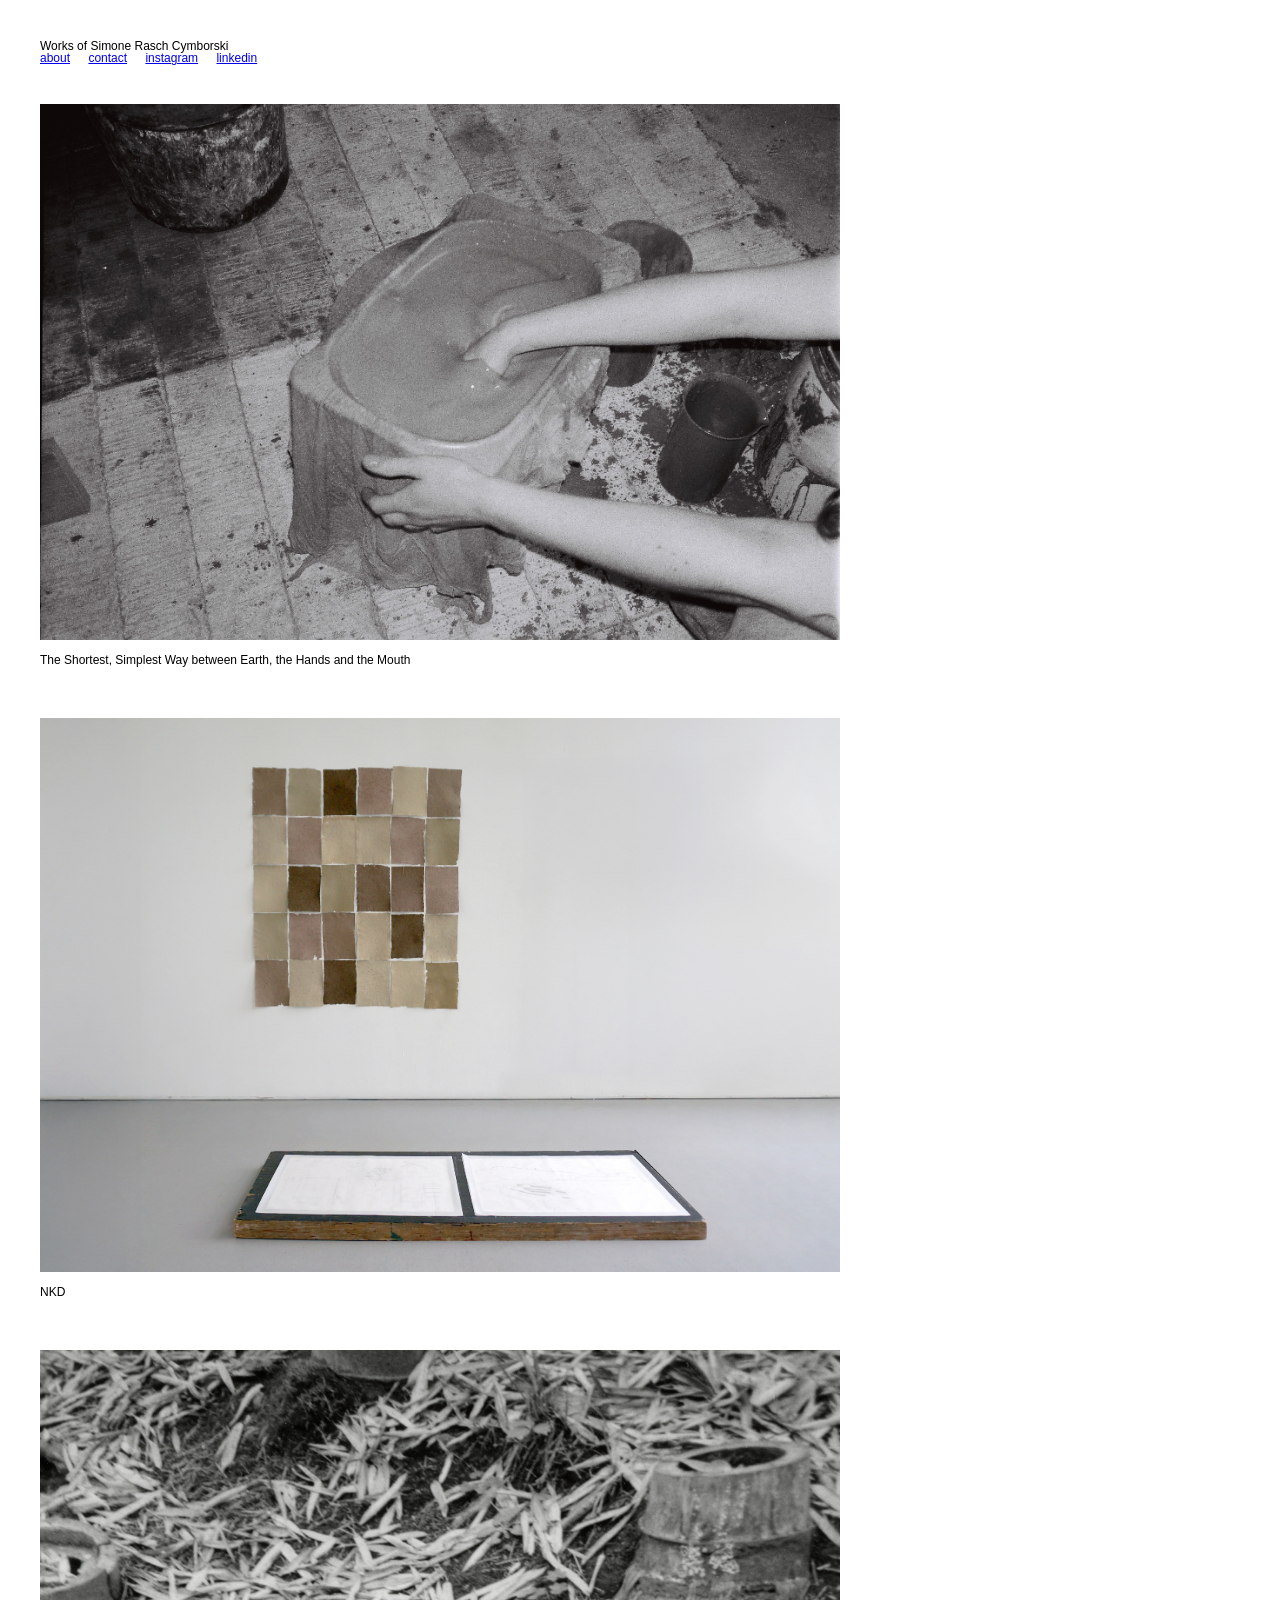
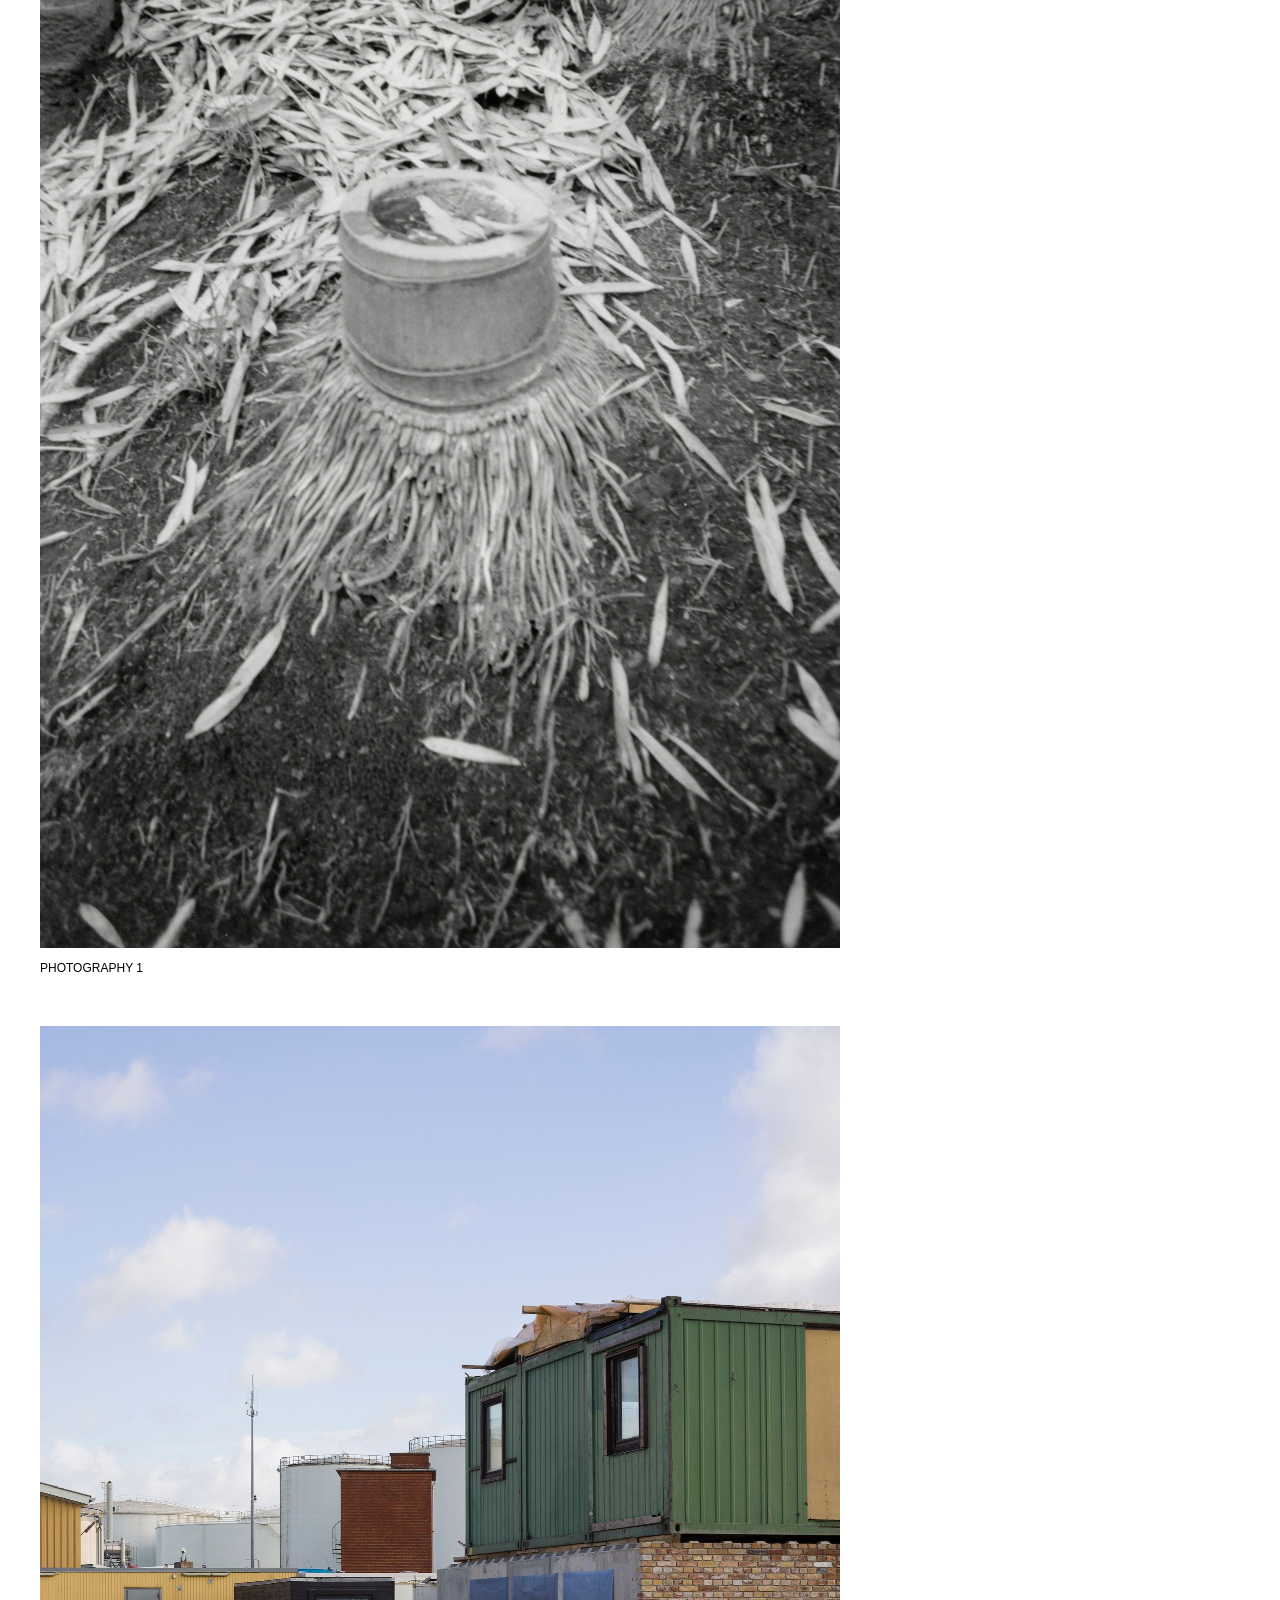
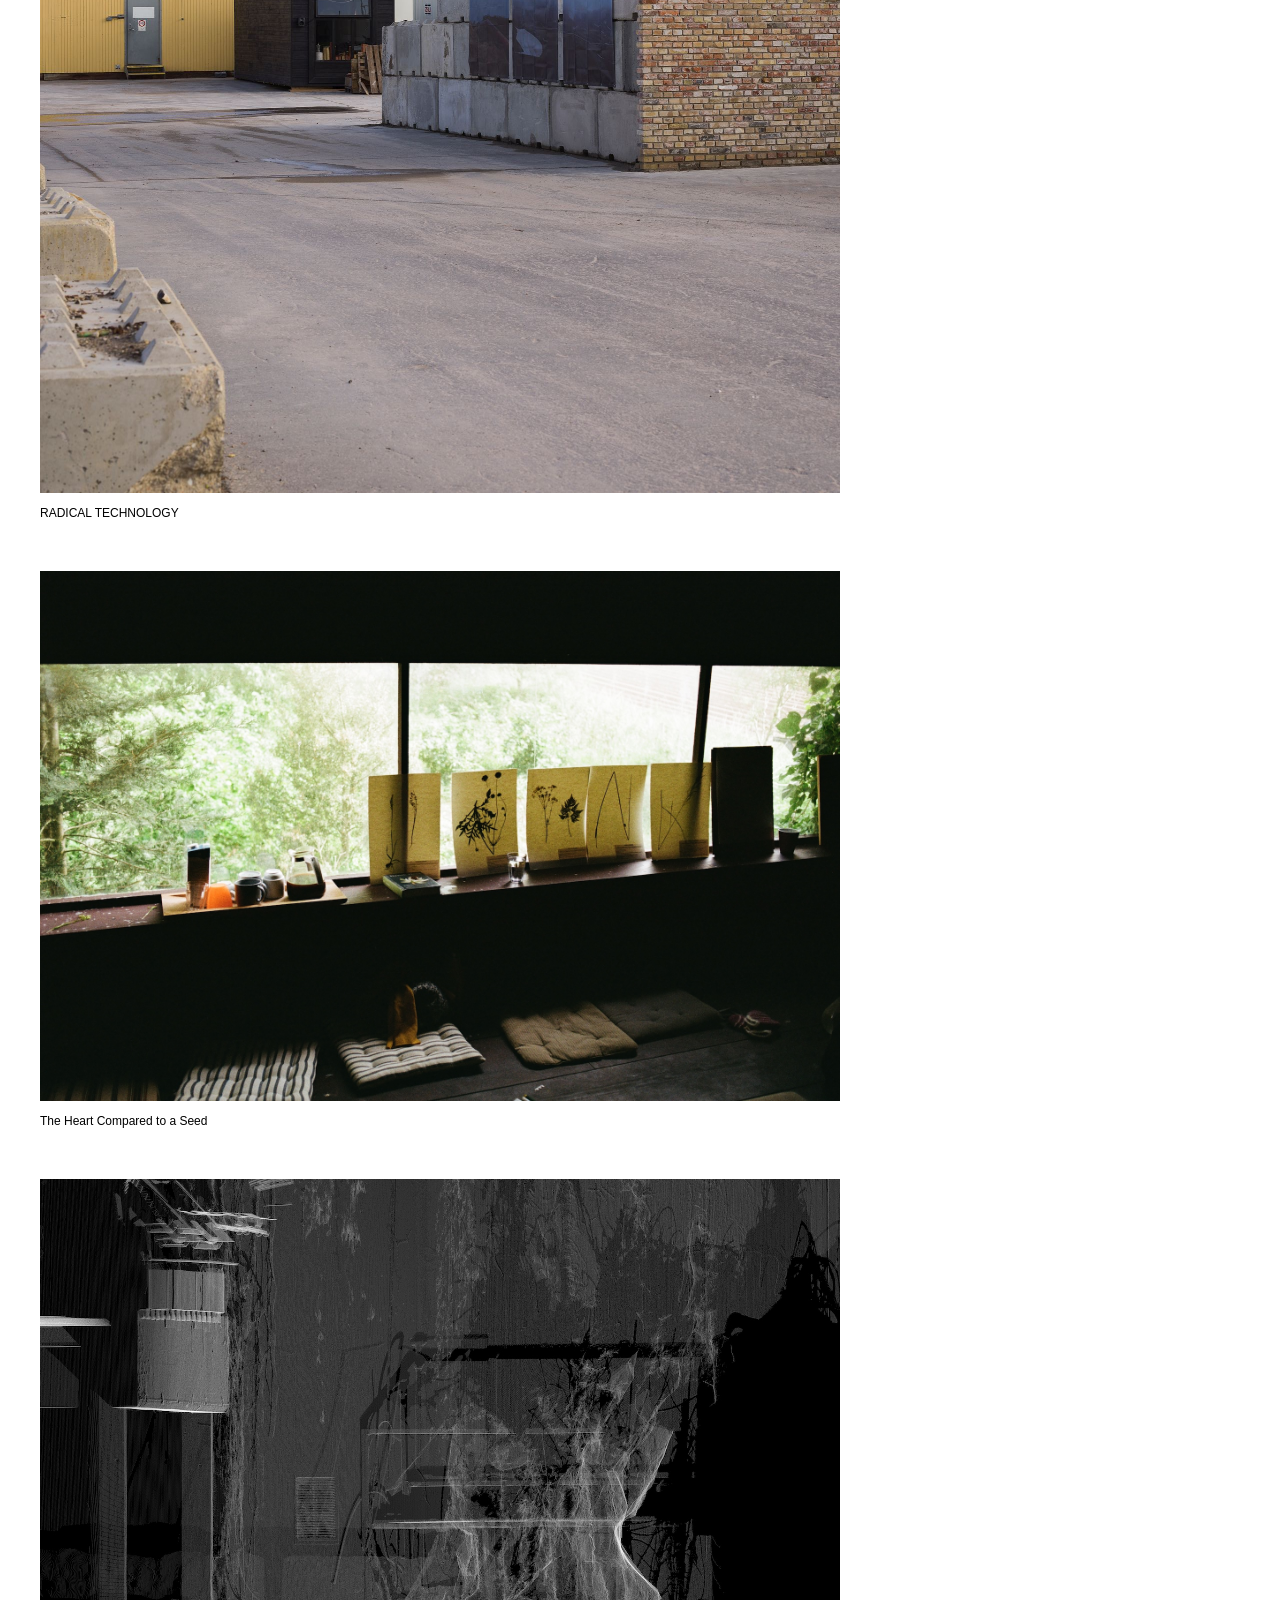
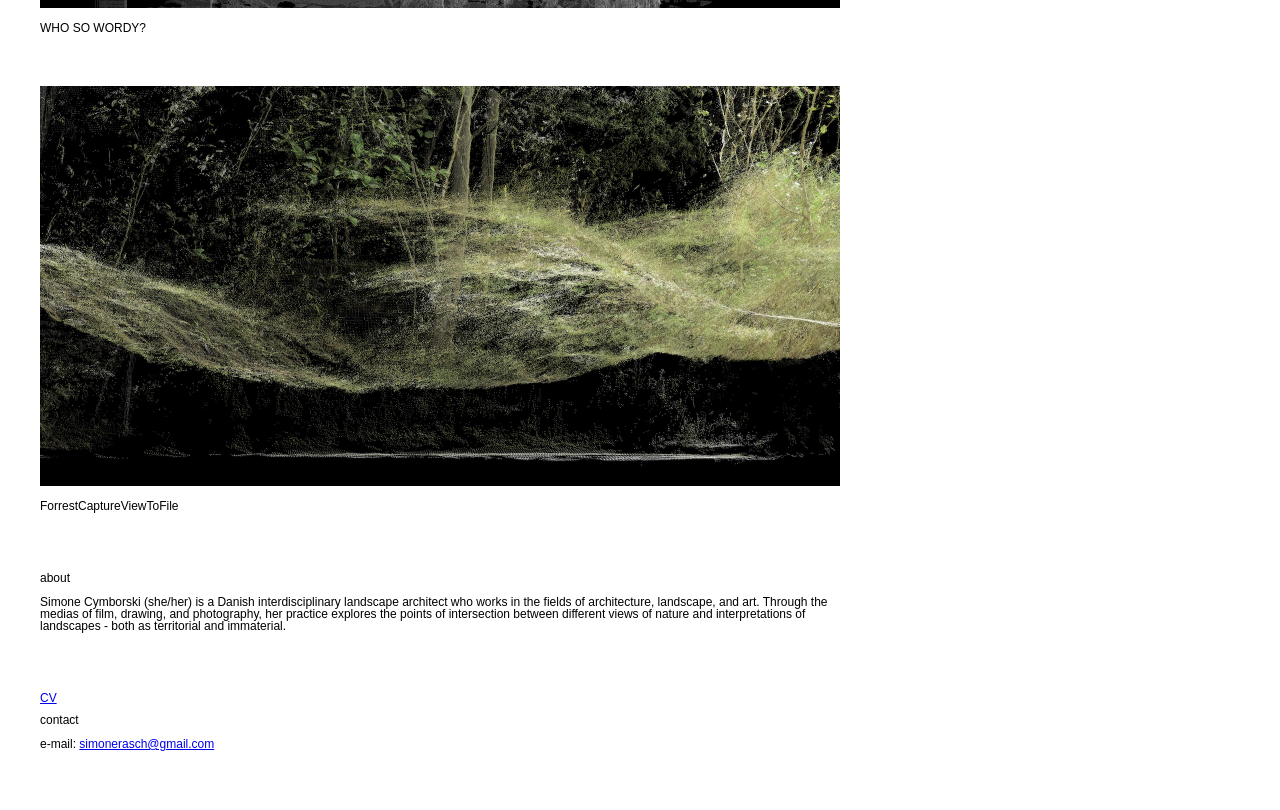
==== commit 75b2c896: "“update”" ====
--- a/index.html
+++ b/index.html
@@ -36,11 +36,16 @@
       <img src="Fotos/radical-technology/image1.jpg" alt="Project 1">
     </a>
     <p>RADICAL TECHNOLOGY</p>
-    <div class="project">
+     <div class="project">
+    <a href="Foraarskole3.html">
+      <img src="Fotos/foraarsskole3/7_000097280026.jpg" alt="Project 1">
+    </a>
+    <p>The Heart Compared to a Seed</p>
+        <div class="project">
     <a href="whysowordy.html">
       <img src="Fotos/why so wordy/capture-cloud_060 copy.jpeg" alt="Project 1">
     </a>
-    <p>WHY SO WORDY?</p>
+    <p>WHO SO WORDY?</p>
     <div class="project">
     <a href="Forrest Capture View To File.html">
       <img src="Fotos/CaptureToFile/skovbund_3_130_65.jpg" alt="Project 1">
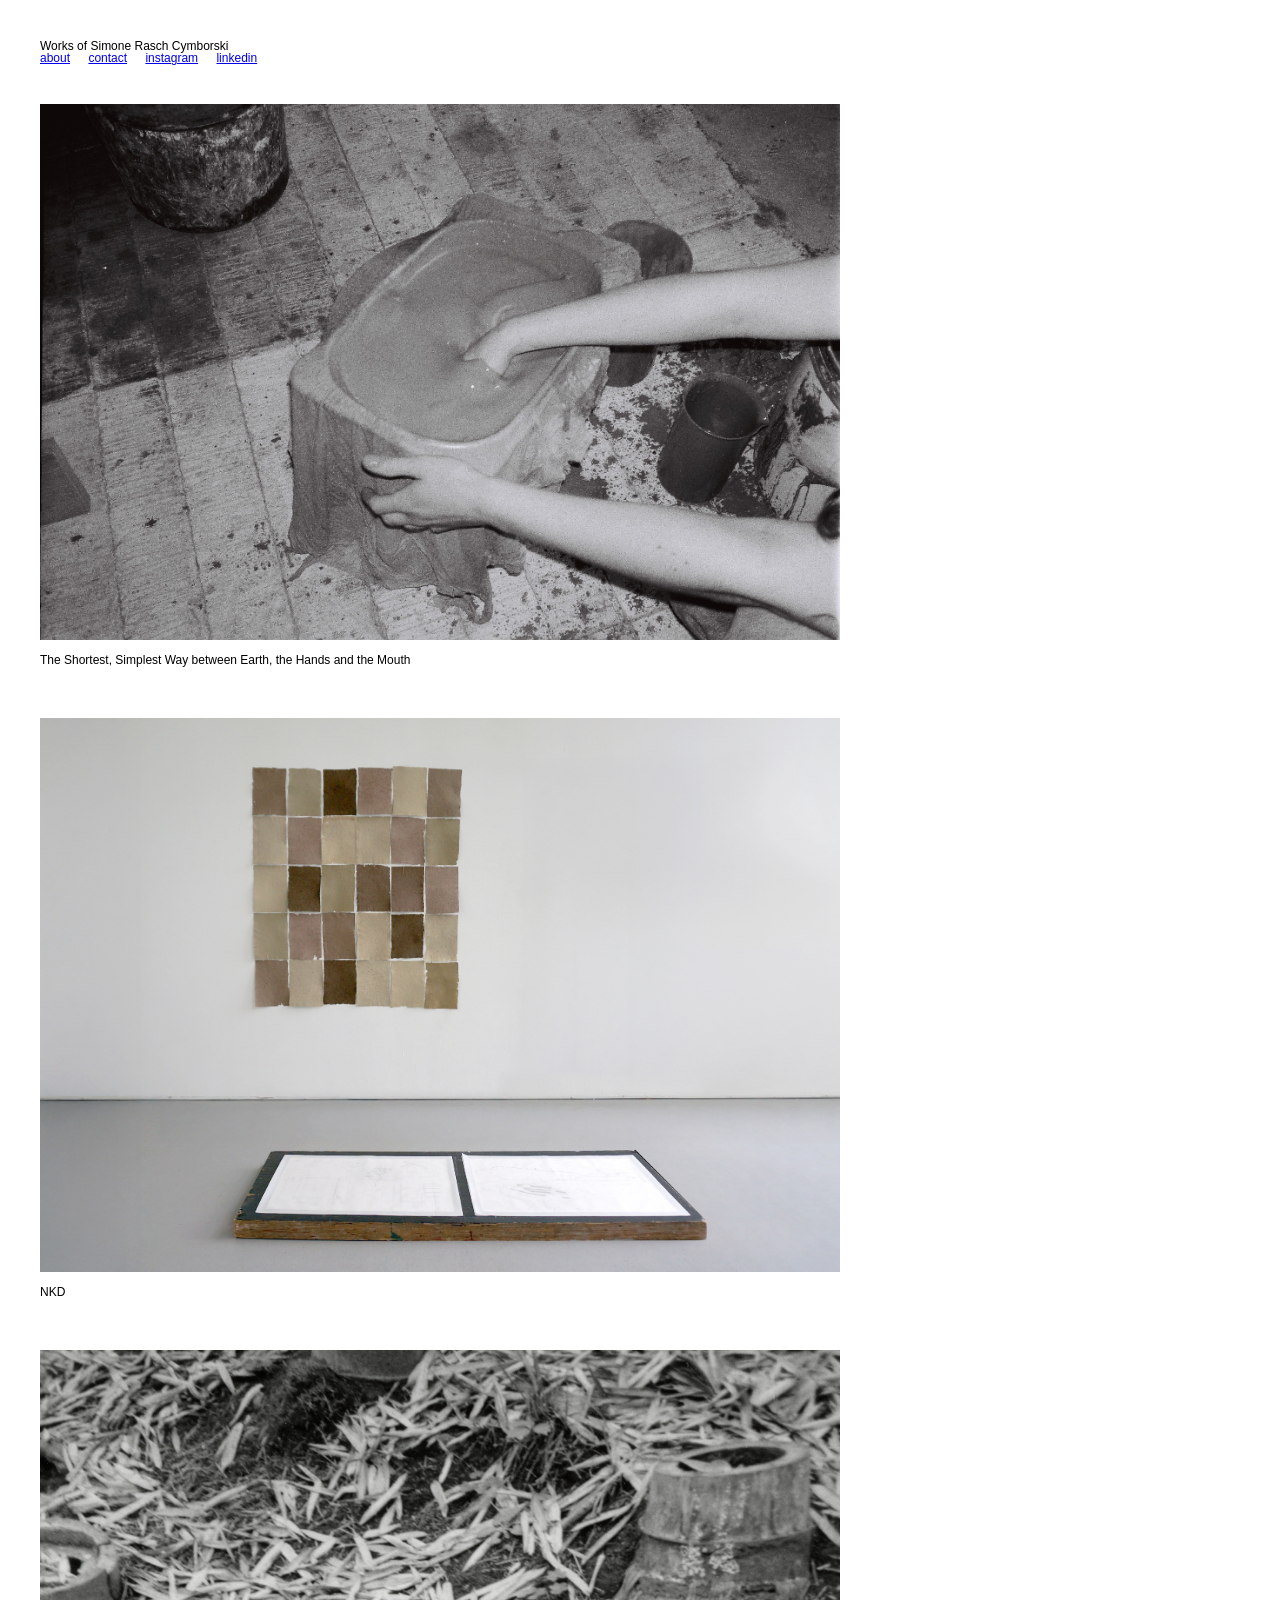
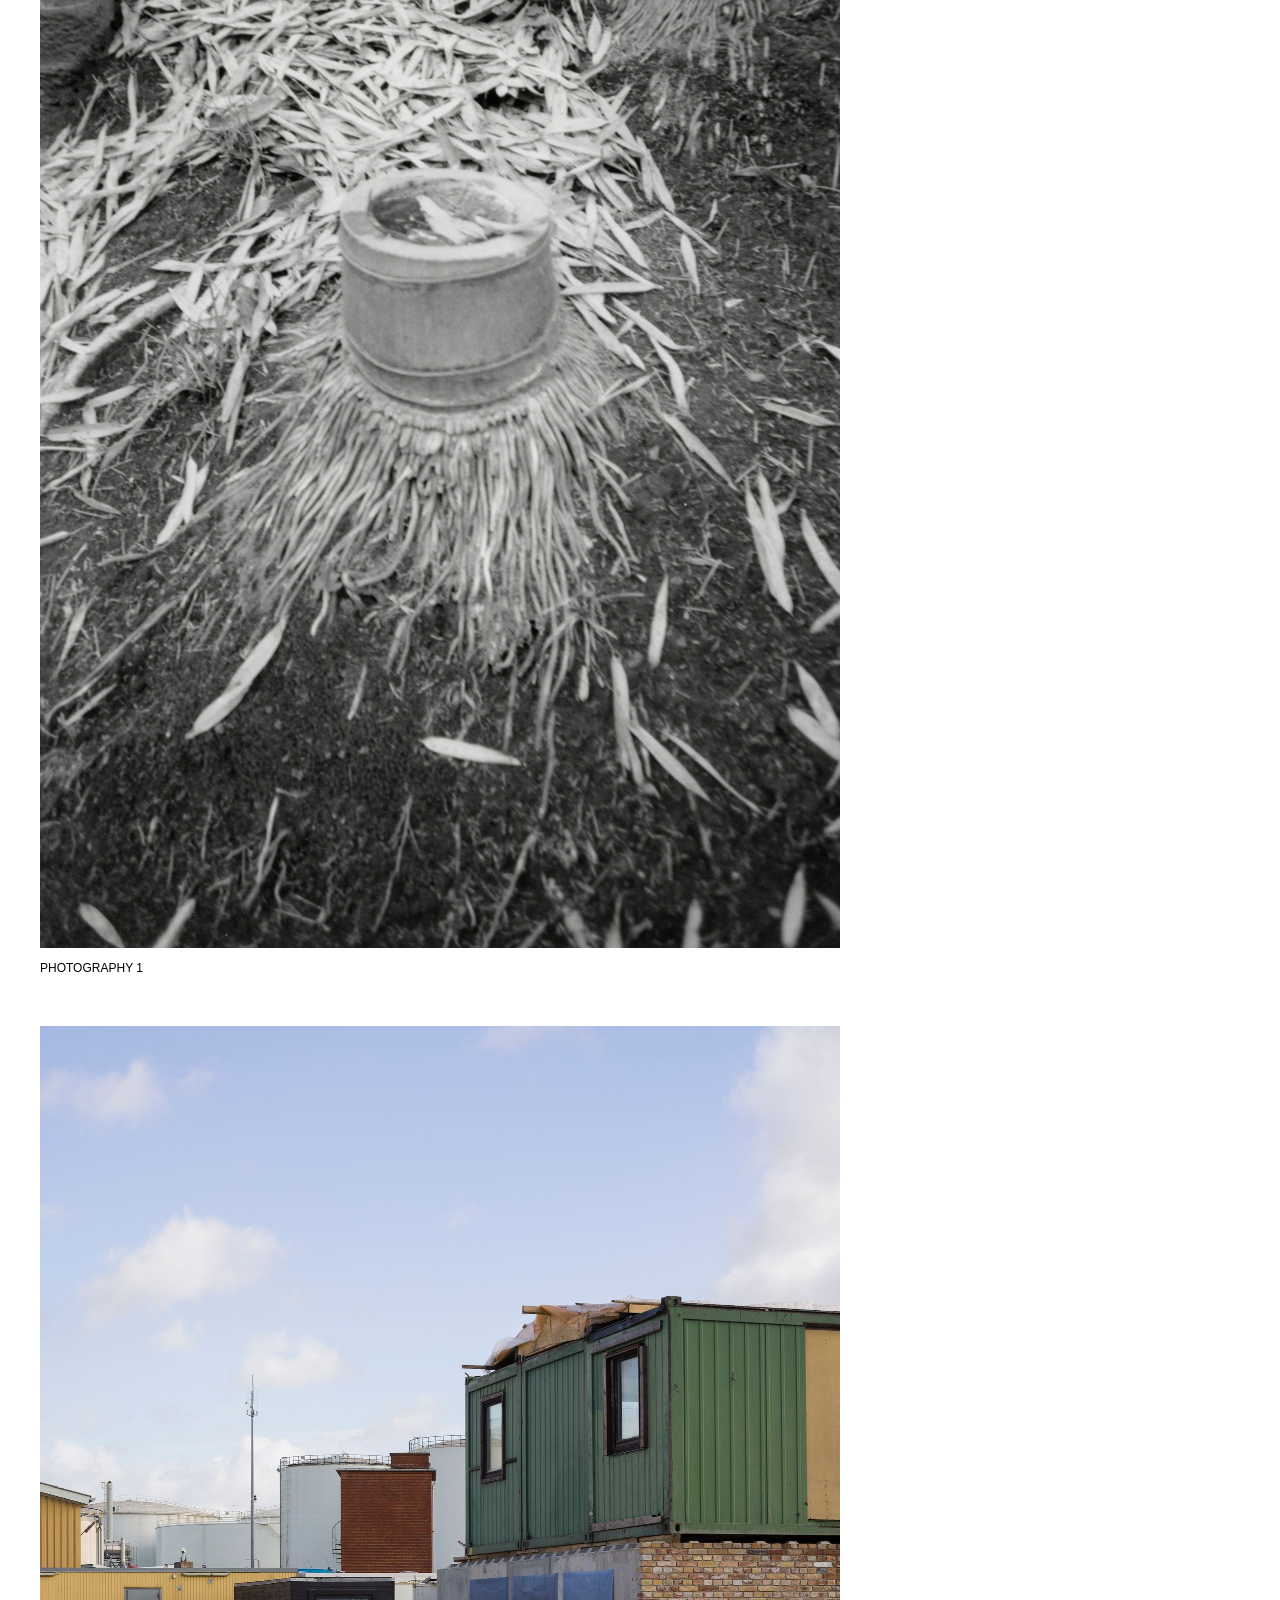
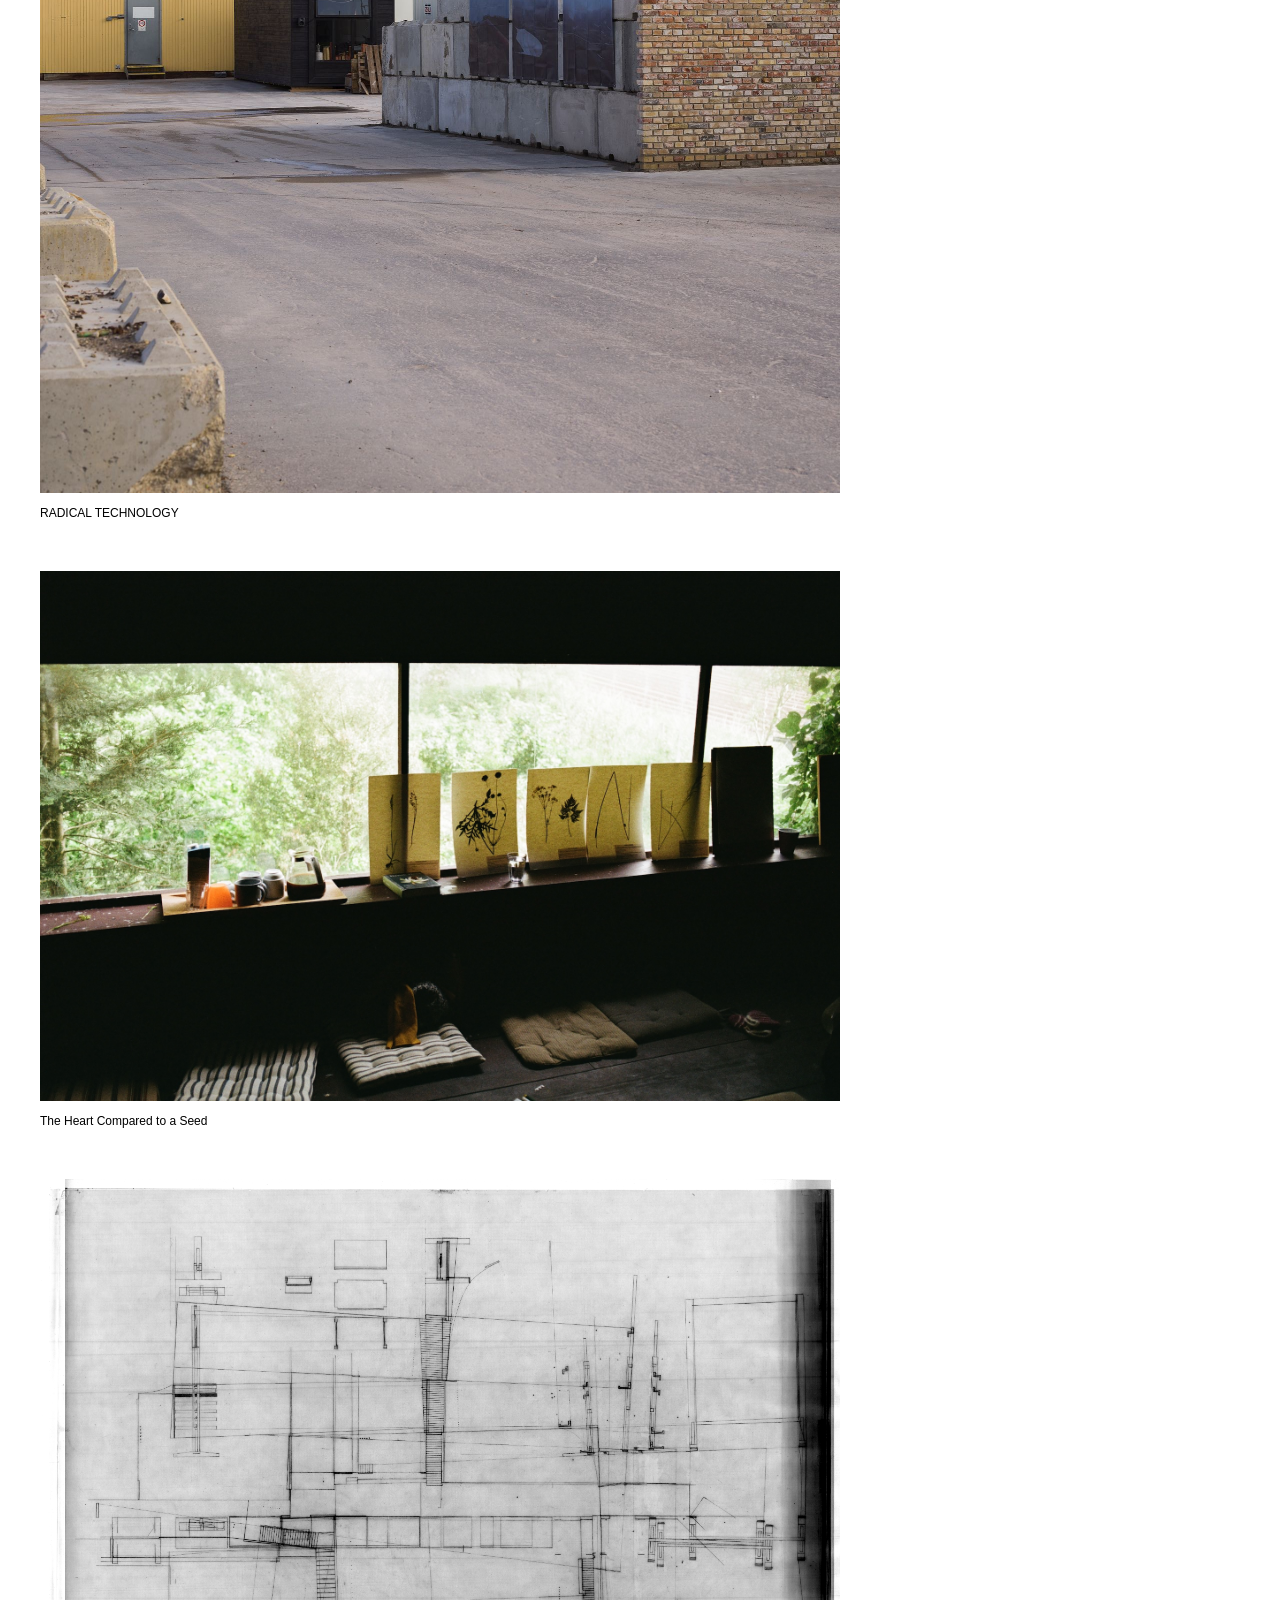
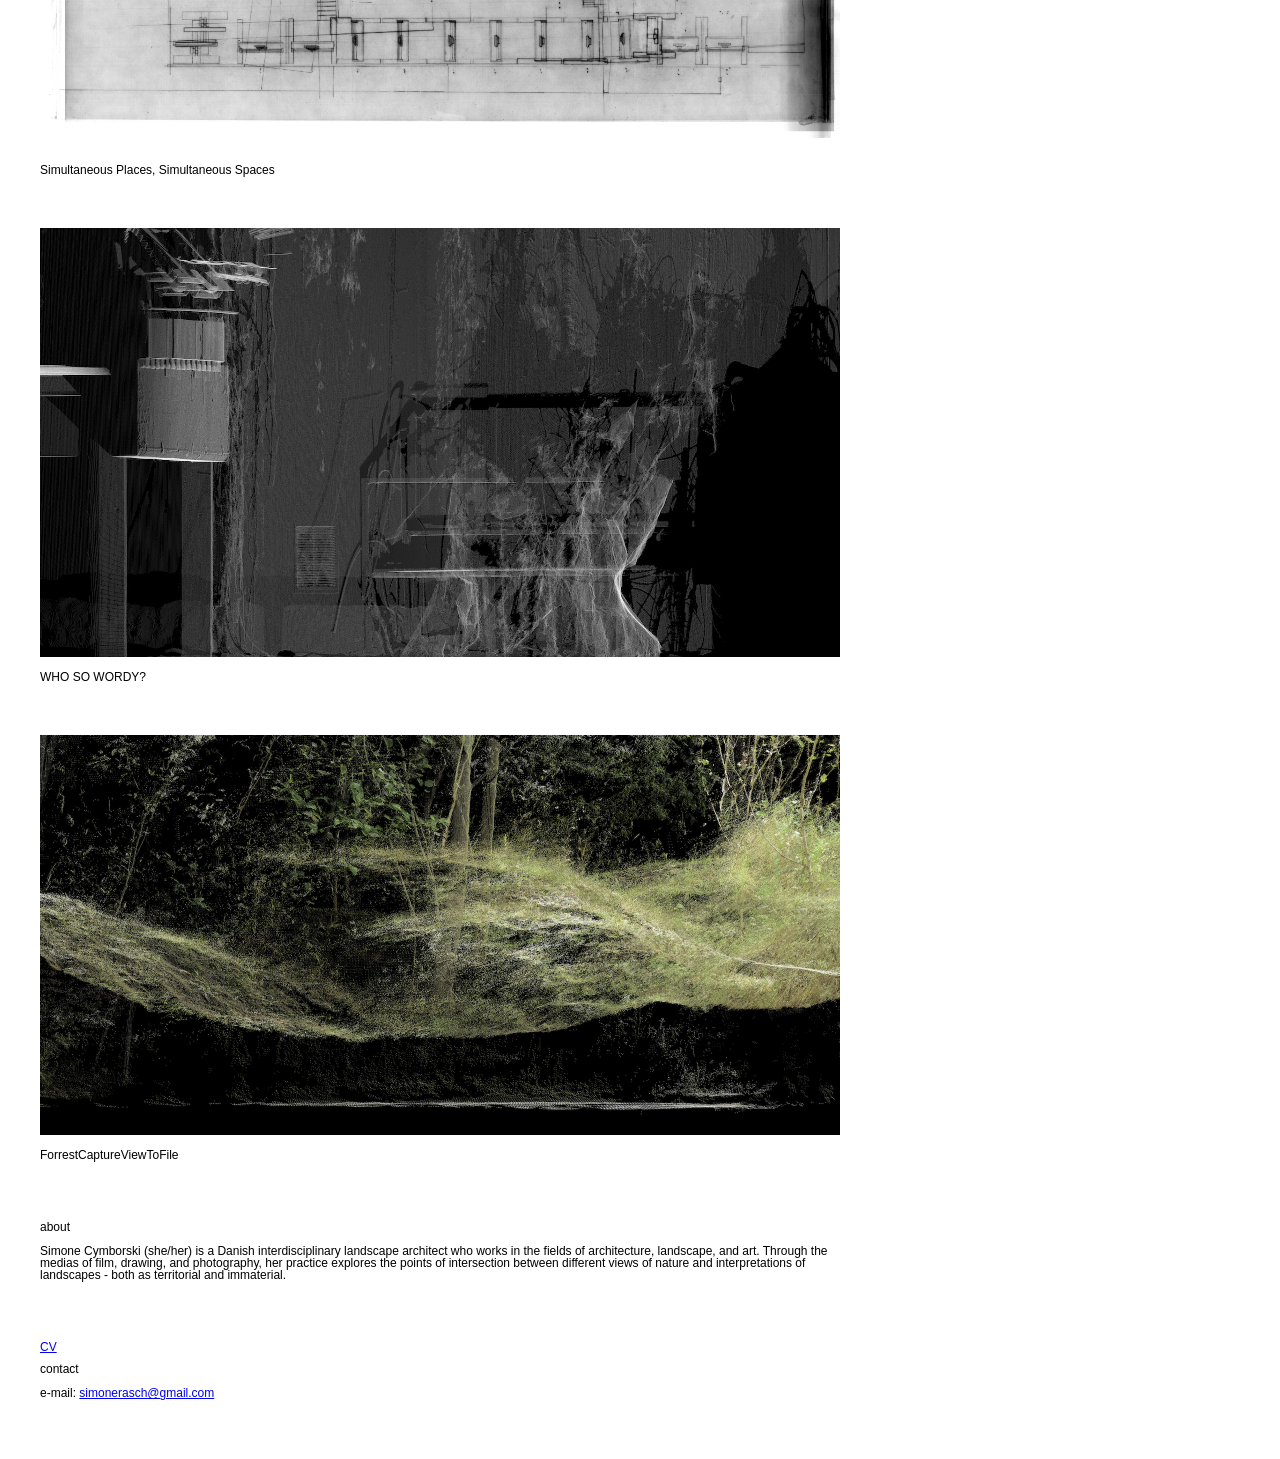
==== commit 62d78fc3: "update" ====
--- a/index.html
+++ b/index.html
@@ -40,7 +40,13 @@
     <a href="Foraarskole3.html">
       <img src="Fotos/foraarsskole3/7_000097280026.jpg" alt="Project 1">
     </a>
-    <p>The Heart Compared to a Seed</p>
+     <p>The Heart Compared to a Seed</p>
+    <div class="project">
+    <a href="project4_hydra.html">
+    <img src="Fotos/hydra/Alle_Lag_redigeret_2.jpg" alt="Project 1">
+    </a>
+    <p>Simultaneous Places, Simultaneous Spaces</p>
+    </a> 
         <div class="project">
     <a href="whysowordy.html">
       <img src="Fotos/why so wordy/capture-cloud_060 copy.jpeg" alt="Project 1">
